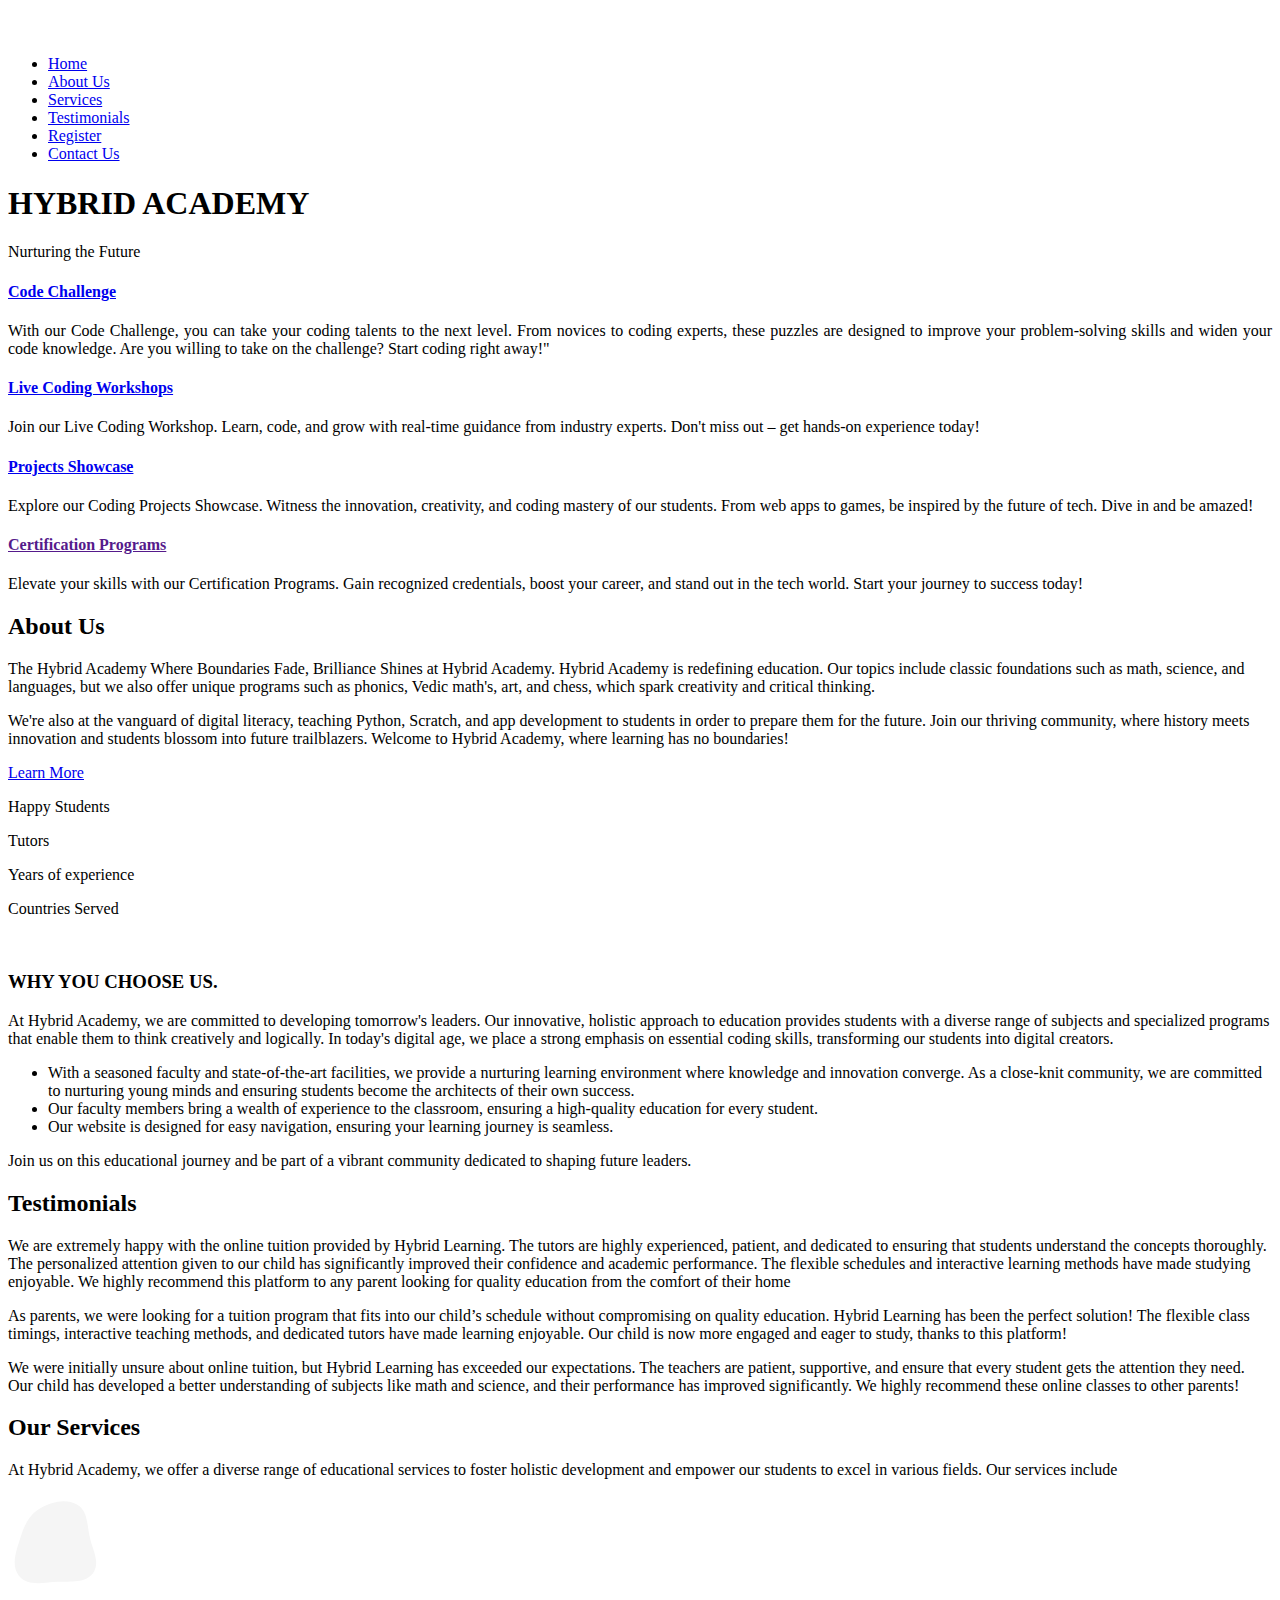
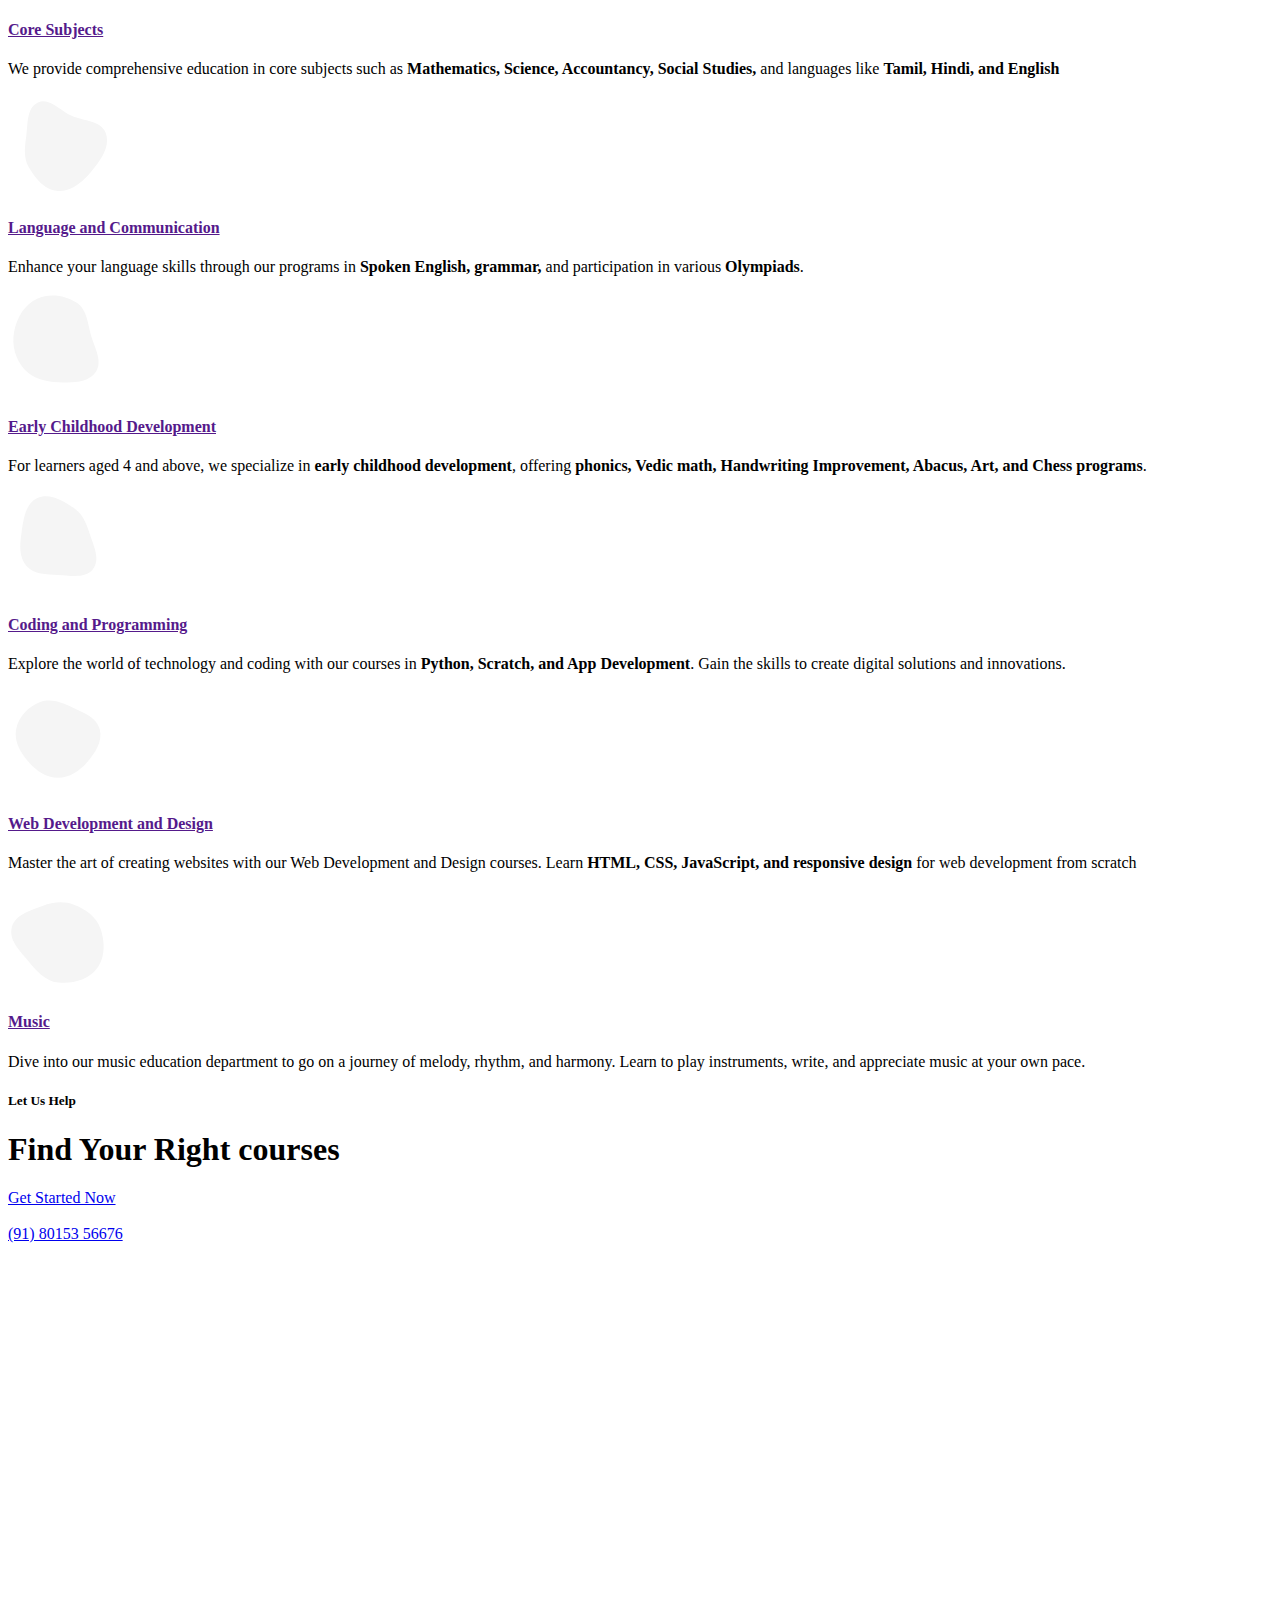
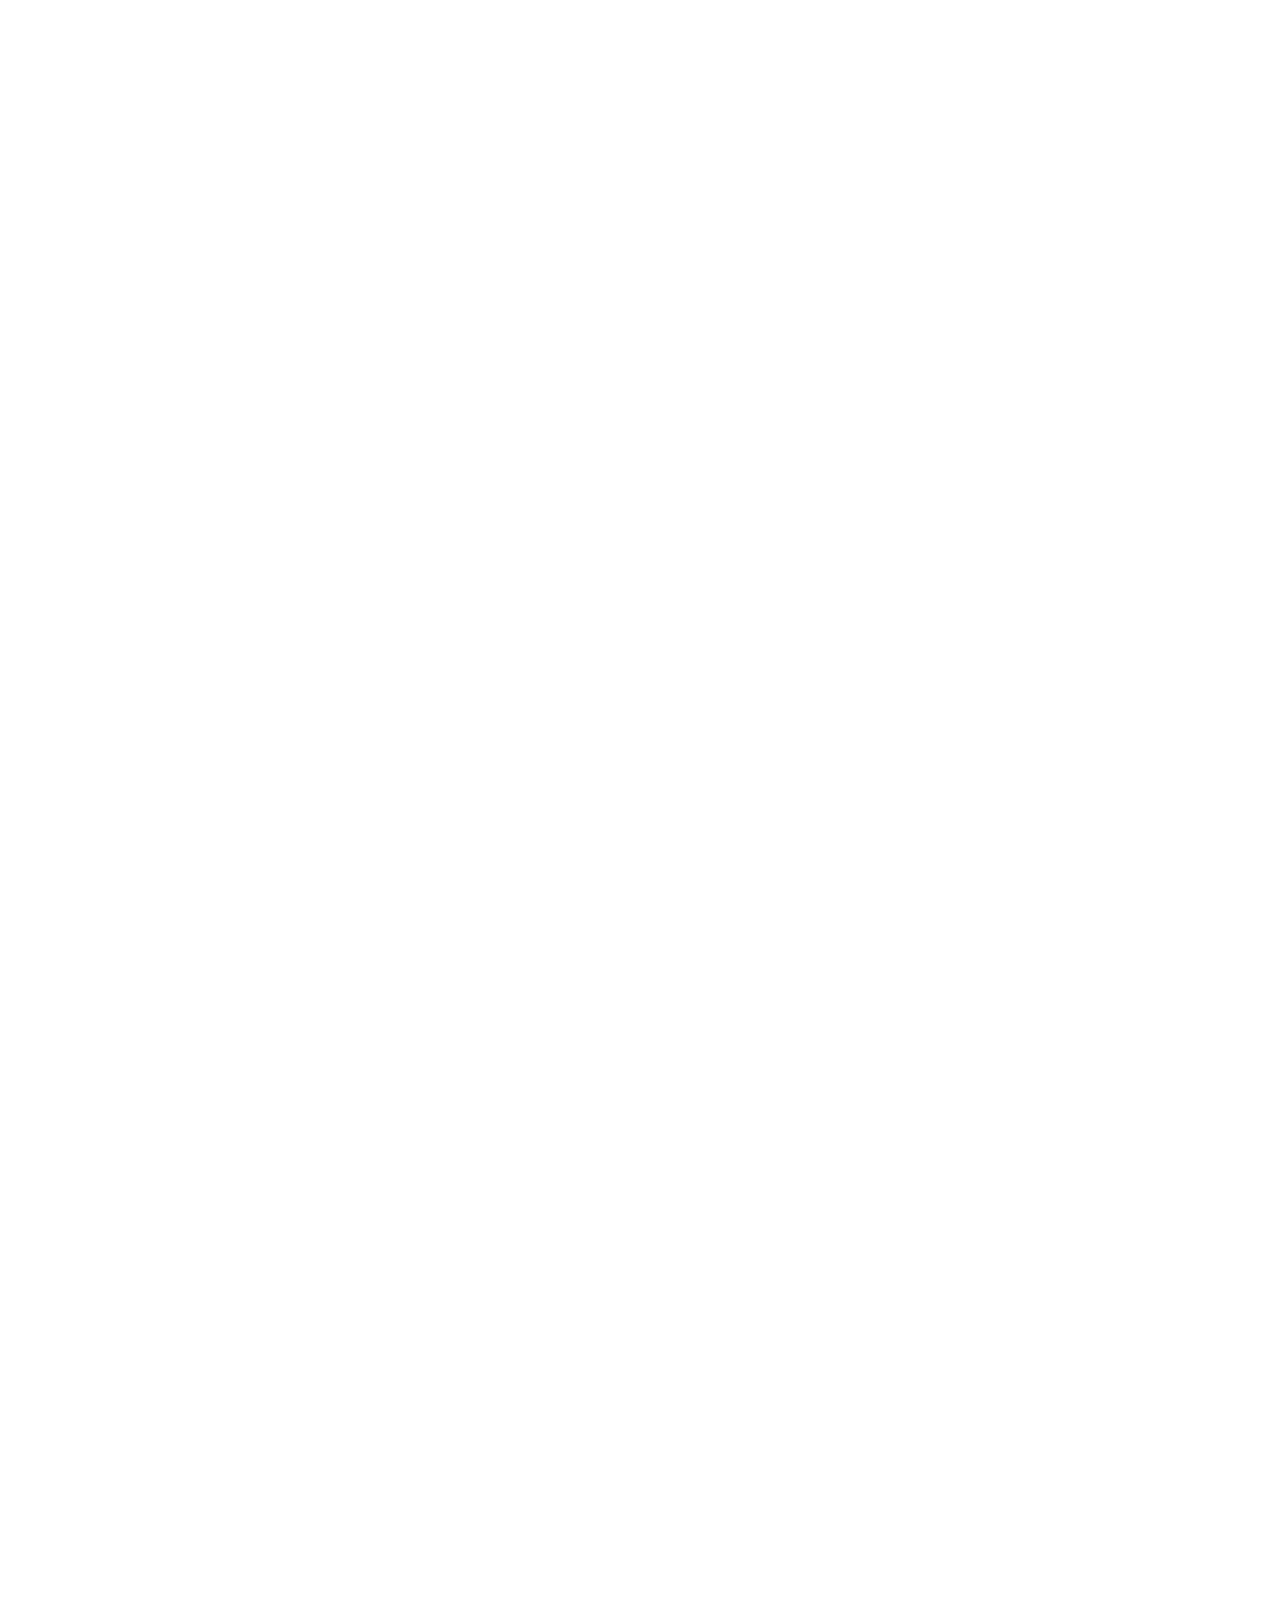
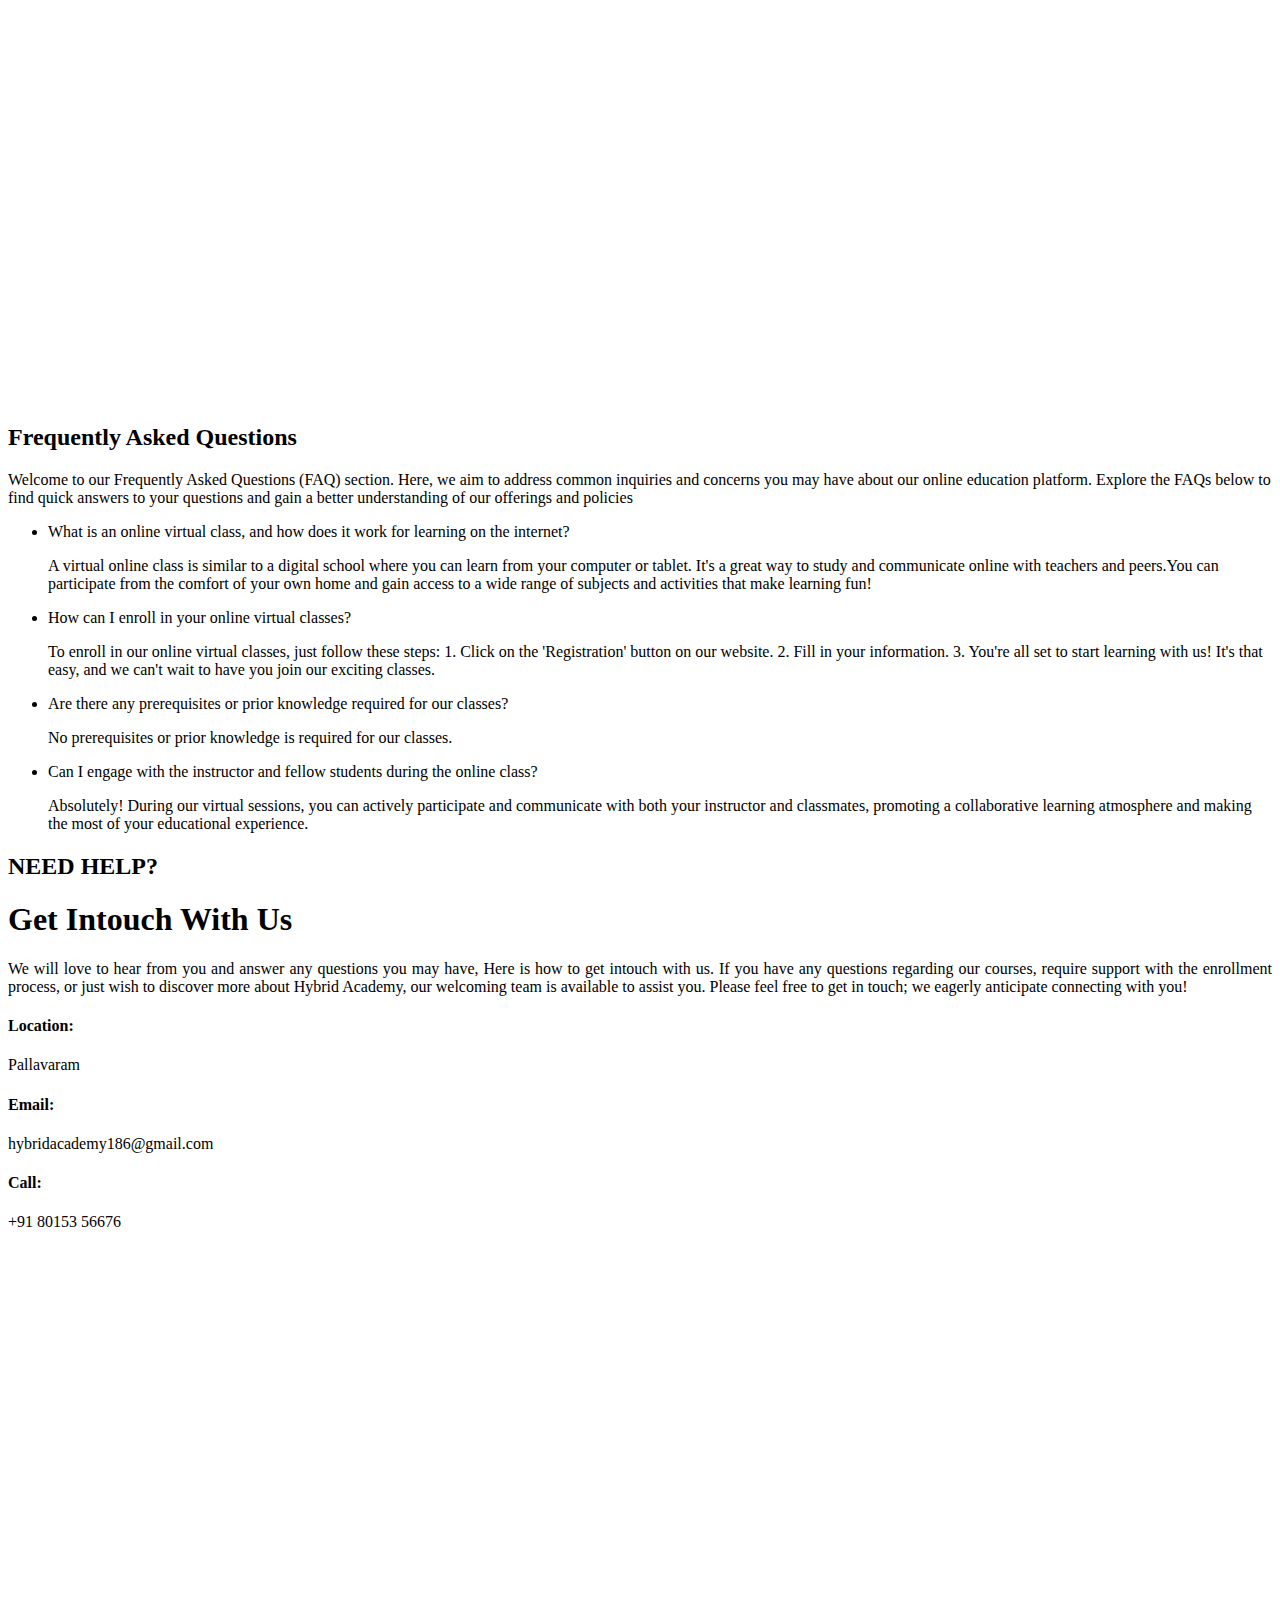
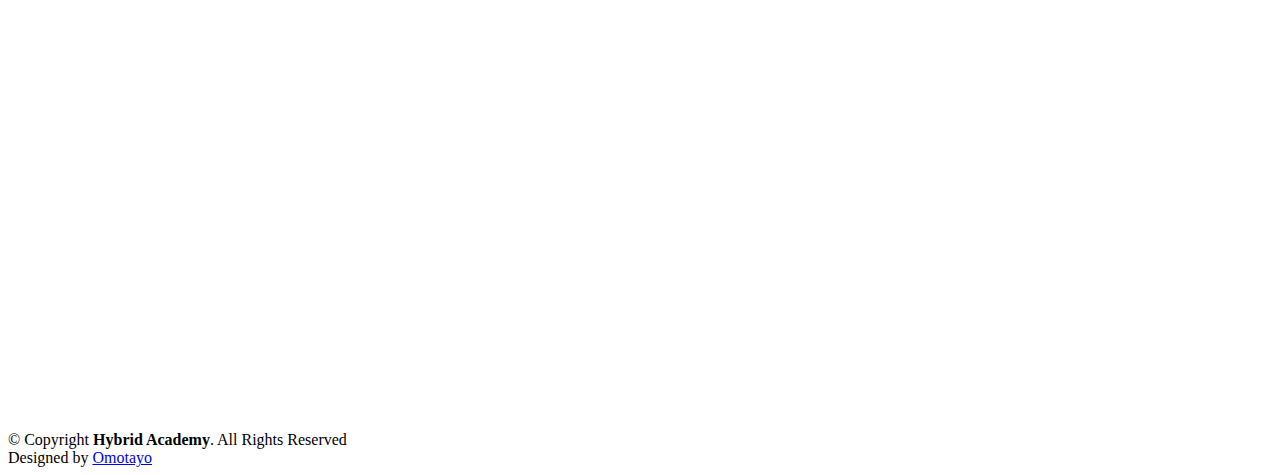
==== index.html @ 73b025dd "Add files via upload" ====
<!DOCTYPE html>
<html lang="en">

<head>
  <meta charset="utf-8">
  <meta content="width=device-width, initial-scale=1.0" name="viewport">

  <title>Hybrid Academy</title>
  <meta content="Hybrid Academy is an Online teaching site. We provide services at your flexible time. Online tuition is a way of teaching a student one-on-one, using an online tutoring platform." name="description">
  <meta content="online tuition, math, music" name="keywords">

  <!-- Favicons -->
  <link href="assets/img/favicon.png"int _printf(const char *format, ...); rel="icon">
  <link href="assets/img/apple-touch-icon.png" rel="apple-touch-icon">
  <link rel="stylesheet" href="/path/to/your/fontawesome/css/all.min.css">

  <!-- Google Fonts -->
  <link href="https://fonts.googleapis.com/css?family=Open+Sans:300,300i,400,400i,600,600i,700,700i|Raleway:300,300i,400,400i,500,500i,600,600i,700,700i|Poppins:300,300i,400,400i,500,500i,600,600i,700,700i" rel="stylesheet">

  <!-- Vendor CSS Files -->
  <link href="assets/vendor/aos/aos.css" rel="stylesheet">
  <link href="assets/vendor/bootstrap/css/bootstrap.min.css" rel="stylesheet">
  <link href="assets/vendor/bootstrap-icons/bootstrap-icons.css" rel="stylesheet">
  <link href="assets/vendor/boxicons/css/boxicons.min.css" rel="stylesheet">
  <link href="assets/vendor/glightbox/css/glightbox.min.css" rel="stylesheet">
  <link href="assets/vendor/remixicon/remixicon.css" rel="stylesheet">
  <link href="assets/vendor/swiper/swiper-bundle.min.css" rel="stylesheet">

  <!-- Template Main CSS File -->
  <link href="assets/css/style.css" rel="stylesheet">

  <!-- =======================================================
  * Template Name: OnePage
  * Updated: Sep 18 2023 with Bootstrap v5.3.2
  * Template URL: https://bootstrapmade.com/onepage-multipurpose-bootstrap-template/
  * Author: BootstrapMade.com
  * License: https://bootstrapmade.com/license/
  ======================================================== -->
</head>

<body>

  <!-- ======= Header ======= -->
  <header id="header" class="fixed-top">
    <div class="container d-flex align-items-center justify-content-between">

      <h1 class="logo"><a href="index.html"></a></h1>
      <!-- Uncomment below if you prefer to use an image logo -->
      <a href="index.html" class="logo"><img src="assets/img/logo.png" alt="" class="img-fluid"></a>
      <nav id="navbar" class="navbar">
        <ul>
          <li><a class="nav-link scrollto active" href="index.html">Home</a></li>
          <li><a class="nav-link scrollto" href="#about">About Us</a></li>
          <li><a class="nav-link scrollto" href="#services">Services</a></li>
          <li><a class="nav-link scrollto o" href="#testimonials">Testimonials</a></li>
          <li><a class="nav-link scrollto" href="#team">Register</a></li>
          <!--<li><a class="nav-link scrollto" href="#pricing">Payment</a></li>-->
         <!--<li class="dropdown"><a href="#"><span>Drop Down</span> <i class="bi bi-chevron-down"></i></a>
            <ul>
              <li><a href="#">Drop Down 1</a></li>
              <li class="dropdown"><a href="#"><span>Deep Drop Down</span> <i class="bi bi-chevron-right"></i></a>
                <ul>
                  <li><a href="#">Deep Drop Down 1</a></li>
                  <li><a href="#">Deep Drop Down 2</a></li>
                  <li><a href="#">Deep Drop Down 3</a></li>
                  <li><a href="#">Deep Drop Down 4</a></li>
                  <li><a href="#">Deep Drop Down 5</a></li>
                </ul>
              </li>
              <li><a href="#">Drop Down 2</a></li>
              <li><a href="#">Drop Down 3</a></li>
              <li><a href="#">Drop Down 4</a></li>
            </ul>
          </li>-->
          <li><a class="nav-link scrollto" href="#contact">Contact Us</a></li>
         <!-- <li><a class="getstarted scrollto" href="#team">Register</a></li>-->
        </ul>
        <i class="bi bi-list mobile-nav-toggle"></i>
      </nav><!-- .navbar -->

    </div>
  </header><!-- End Header -->

  <!-- ======= Hero Section ======= -->
  <section id="hero" class="d-flex align-items-center">
    <div class="container position-relative" data-aos="fade-up" data-aos-delay="100">
      <div class="row justify-content-center">
        <div class="section-title">
          <h1>HYBRID ACADEMY</h1>
          <p>Nurturing the Future</p>
        </div>
       <!-- <div class="col-xl-7 col-lg-9 text-center">
          <h1>HYBRID ACADEMY</h1>
          <br>
          Nurturing the Future
          
          <h2>We are team of talented teachers</h2>
        </div>-->
      </div>
      <!--<div class="text-center">
        <a href="#about" class="btn-get-started scrollto">Get Started</a>
      </div>-->

      <div class="row icon-boxes">
        <div class="col-md-6 col-lg-3 d-flex align-items-stretch mb-5 mb-lg-0" data-aos="zoom-in" data-aos-delay="200">
          <div class="icon-box">
            <div class="icon"><i class="ri-stack-line"></i></div>
            <h4 class="title"><a href="#">Code Challenge</a></h4>
            <p class="description" align="justify">With our Code Challenge, you can take your coding talents to the next level. 
              From novices to coding experts, these puzzles are designed to improve your problem-solving skills and widen your code knowledge.
              Are you willing to take on the challenge? Start coding right away!"</p>
          </div>
        </div>

        <div class="col-md-6 col-lg-3 d-flex align-items-stretch mb-5 mb-lg-0" data-aos="zoom-in" data-aos-delay="300">
          <div class="icon-box">
            <div class="icon"><i class="ri-palette-line"></i></div>
            <h4 class="title"><a href="#">Live Coding Workshops</a></h4>
            <p class="description" align="justify">Join our Live Coding Workshop. Learn, code, and grow with real-time guidance from industry experts.
              Don't miss out – get hands-on experience today!</p>
          </div>
        </div>

        <div class="col-md-6 col-lg-3 d-flex align-items-stretch mb-5 mb-lg-0" data-aos="zoom-in" data-aos-delay="400">
          <div class="icon-box">
            <div class="icon"><i class="ri-command-line"></i></div>
            <h4 class="title"><a href="#">Projects Showcase</a></h4>
            <p class="description" align="justify">Explore our Coding Projects Showcase. Witness the innovation, creativity, and coding mastery of our students.
              From web apps to games, be inspired by the future of tech. Dive in and be amazed!</p>
          </div>
        </div>

        <div class="col-md-6 col-lg-3 d-flex align-items-stretch mb-5 mb-lg-0" data-aos="zoom-in" data-aos-delay="400">
          <div class="icon-box">
            <div class="icon"><i class="ri-fingerprint-line"></i></div>
            <h4 class="title"><a href="">Certification Programs</a></h4>
            <p class="description" align="justify">Elevate your skills with our Certification Programs. Gain recognized credentials, boost your career, and stand out in the tech world. 
            Start your journey to success today!</p>
          </div>
        </div>

      </div>
    </div>
  </section><!-- End Hero -->

  <main id="main">

    <!-- ======= About Section ======= -->
    <section id="about" class="about">
      <div class="container" data-aos="fade-up">

        <div class="section-title">
          <h2>About Us</h2>
          <!--<p>Magnam dolores commodi suscipit. Necessitatibus eius consequatur ex aliquid fuga eum quidem. </p>-->
        </div>

        <div class="row content">
          <div class="col-lg-6">
            <!--<img src="https://media.istockphoto.com/id/1402604850/photo/the-word-about-us-on-wooden-cubes-business-communication-and-information.jpg?s=1024x1024&w=is&k=20&c=j174vsUa49_4Wpbi3w6lRUSblh5FqgHzI6F3FX7vpYE=" alt="About us" width="500" height="120%">-->
            <p>
              The Hybrid Academy

                  Where Boundaries Fade, Brilliance Shines at Hybrid Academy.

                  Hybrid Academy is redefining education. Our topics include classic foundations such as math, science, and languages, but we also offer unique programs such as phonics, Vedic math's, art, and chess, which spark creativity and critical thinking.

              </p>
            <!--<ul>
              <li><i class="ri-check-double-line"></i> Ullamco laboris nisi ut aliquip ex ea commodo consequat</li>
              <li><i class="ri-check-double-line"></i> Duis aute irure dolor in reprehenderit in voluptate velit</li>
              <li><i class="ri-check-double-line"></i> Ullamco laboris nisi ut aliquip ex ea commodo consequat</li>
            </ul>-->
          </div>
          <div class="col-lg-6">
            <p>
                  We're also at the vanguard of digital literacy, teaching Python, Scratch, and app development to students in order to prepare them for the future.

                  Join our thriving community, where history meets innovation and students blossom into future trailblazers. Welcome to Hybrid Academy, where learning has no boundaries!
            </p>
            <a href="#" class="btn-learn-more">Learn More</a>
          </div>
        </div>

      </div>
    </section><!-- End About Section -->

    <!-- ======= Counts Section ======= -->
    <section id="counts" class="counts section-bg">
      <div class="container">

        <div class="row justify-content-end">

          <div class="col-lg-3 col-md-5 col-6 d-md-flex align-items-md-stretch">
            <div class="count-box">
              <span data-purecounter-start="0" data-purecounter-end="65" data-purecounter-duration="2" class="purecounter"></span>
              <p>Happy Students</p>
            </div>
          </div>

          <div class="col-lg-3 col-md-5 col-6 d-md-flex align-items-md-stretch">
            <div class="count-box">
              <span data-purecounter-start="0" data-purecounter-end="85" data-purecounter-duration="2" class="purecounter"></span>
              <p>Tutors</p>
            </div>
          </div>

          <div class="col-lg-3 col-md-5 col-6 d-md-flex align-items-md-stretch">
            <div class="count-box">
              <span data-purecounter-start="0" data-purecounter-end="3" data-purecounter-duration="2" class="purecounter"></span>
              <p>Years of experience</p>
            </div>
          </div>

          <div class="col-lg-3 col-md-5 col-6 d-md-flex align-items-md-stretch">
            <div class="count-box">
              <span data-purecounter-start="0" data-purecounter-end="20" data-purecounter-duration="2" class="purecounter"></span>
              <p>Countries Served</p>
            </div>
          </div>

        </div>

      </div>
    </section><!-- End Counts Section -->

    <!-- ======= About Video Section ======= -->
    <section id="about-video" >
      <div class="container" data-aos="fade-up">

        <div class="row">

          <div class="col-lg-6 video-box align-self-baseline" data-aos="fade-right" data-aos-delay="100">
              <div class="pic_style">
                <img src="assets/img/why1.jpg" class="img-fluid" alt=""> 
                <!--<img src="assets/img/boy-typing.png"  class="img-fluid" alt="">-->
              </div>
            <a href="#" class="glightbox play-btn mb-4" data-vbtype="video" data-autoplay="true"></a>
          </div>

          <div class="col-lg-6 pt-3 pt-lg-0 content" data-aos="fade-left" data-aos-delay="100">
            <h3>WHY YOU CHOOSE US.</h3>
            <p class="fst-italic">
              At Hybrid Academy, we are committed to developing tomorrow's leaders. Our innovative,
               holistic approach to education provides students with a diverse range of subjects and specialized programs that enable them to think creatively and logically. In today's digital age,
               we place a strong emphasis on essential coding skills, transforming our students into digital creators.
            </p>
            <ul>
              <li><i class="bx bx-check-double"></i>With a seasoned faculty and state-of-the-art facilities, we provide a nurturing learning environment where knowledge and innovation converge. As a close-knit community, we are committed to nurturing young minds and ensuring students become the architects of their own success.</li>
              <li><i class="bx bx-check-double"></i> Our faculty members bring a wealth of experience to the classroom, ensuring a high-quality education for every student.</li>
              <li><i class="bx bx-check-double"></i>Our website is designed for easy navigation, ensuring your learning journey is seamless.</li>
              <!-- <li><i class="bx bx-check-double"></i> Ullamco laboris nisi ut aliquip ex ea commodo consequat. Duis aute irure dolor in reprehenderit in voluptate trideta storacalaperda mastiro dolore eu fugiat nulla pariatur.</li> -->
            </ul>
            <p>
              Join us on this educational journey and be part of a vibrant community dedicated to shaping future leaders.
            </p>
          </div>

        </div>

      </div>
    </section><!-- End About Video Section -->

    <!-- ======= Clients Section ======= -->
   <!-- <section id="clients" class="clients section-bg">
      <div class="container">

        <div class="row">

          <div class="col-lg-2 col-md-4 col-6 d-flex align-items-center justify-content-center" data-aos="zoom-in">
            <img src="assets/img/clients/client-1.png" class="img-fluid" alt="">
          </div>

          <div class="col-lg-2 col-md-4 col-6 d-flex align-items-center justify-content-center" data-aos="zoom-in">
            <img src="assets/img/clients/client-2.png" class="img-fluid" alt="">
          </div>

          <div class="col-lg-2 col-md-4 col-6 d-flex align-items-center justify-content-center" data-aos="zoom-in">
            <img src="assets/img/clients/client-3.png" class="img-fluid" alt="">
          </div>

          <div class="col-lg-2 col-md-4 col-6 d-flex align-items-center justify-content-center" data-aos="zoom-in">
            <img src="assets/img/clients/client-4.png" class="img-fluid" alt="">
          </div>

          <div class="col-lg-2 col-md-4 col-6 d-flex align-items-center justify-content-center" data-aos="zoom-in">
            <img src="assets/img/clients/client-5.png" class="img-fluid" alt="">
          </div>

          <div class="col-lg-2 col-md-4 col-6 d-flex align-items-center justify-content-center" data-aos="zoom-in">
            <img src="assets/img/clients/client-6.png" class="img-fluid" alt="">
          </div>

        </div>

      </div>
    </section>--><!-- End Clients Section -->

    <!-- ======= Testimonials Section ======= -->
    <section id="testimonials" class="testimonials">
      <div class="container" data-aos="fade-up">

        <div class="section-title">
          <h2>Testimonials</h2>
          <p></p>
        </div>

        <div class="testimonials-slider swiper" data-aos="fade-up" data-aos-delay="100">
          <div class="swiper-wrapper">

            <div class="swiper-slide">
              <div class="testimonial-item">
                <p>
                  <i class="bx bxs-quote-alt-left quote-icon-left"></i>
                  We are extremely happy with the online tuition provided by Hybrid Learning. The tutors are highly experienced, patient, and dedicated to ensuring that students understand the concepts thoroughly. The personalized attention given to our child has significantly improved their confidence and academic performance. The flexible schedules and interactive learning methods have made studying enjoyable. We highly recommend this platform to any parent looking for quality education from the comfort of their home
                  <i class="bx bxs-quote-alt-right quote-icon-right"></i>
                </p>
                <!--<img src="assets/img/testimonials/testimonials-1.jpg" class="testimonial-img" alt="">
                <h3>Saul Goodman</h3>
                <h4>Ceo &amp; Founder</h4>-->
              </div>
            </div><!-- End testimonial item -->

            <div class="swiper-slide">
              <div class="testimonial-item">
                <p>
                  <i class="bx bxs-quote-alt-left quote-icon-left"></i>
                  As parents, we were looking for a tuition program that fits into our child’s schedule without compromising on quality education. Hybrid Learning has been the perfect solution! The flexible class timings, interactive teaching methods, and dedicated tutors have made learning enjoyable. Our child is now more engaged and eager to study, thanks to this platform!
                  <i class="bx bxs-quote-alt-right quote-icon-right"></i>
                </p>
                <!--<img src="assets/img/testimonials/testimonials-2.jpg" class="testimonial-img" alt="">
                <h3>Sara Wilsson</h3>
                <h4>Designer</h4>-->
              </div>
            </div><!-- End testimonial item -->

            <div class="swiper-slide">
              <div class="testimonial-item">
                <p>
                  <i class="bx bxs-quote-alt-left quote-icon-left"></i>
                  We were initially unsure about online tuition, but Hybrid Learning has exceeded our expectations. The teachers are patient, supportive, and ensure that every student gets the attention they need. Our child has developed a better understanding of subjects like math and science, and their performance has improved significantly. We highly recommend these online classes to other parents!
                  <i class="bx bxs-quote-alt-right quote-icon-right"></i>
                </p>
                <!--<img src="assets/img/testimonials/testimonials-3.jpg" class="testimonial-img" alt="">
                <h3>Jena Karlis</h3>
                <h4>Store Owner</h4>-->
              </div>
            </div><!-- End testimonial item -->

            <!-------------<div class="swiper-slide">
              <div class="testimonial-item">
                <p>
                  <i class="bx bxs-quote-alt-left quote-icon-left"></i>
                  Fugiat enim eram quae cillum dolore dolor amet nulla culpa multos export minim fugiat minim velit minim dolor enim duis veniam ipsum anim magna sunt elit fore quem dolore labore illum veniam.
                  <i class="bx bxs-quote-alt-right quote-icon-right"></i>
                </p>
                <img src="assets/img/testimonials/testimonials-4.jpg" class="testimonial-img" alt="">
                <h3>Matt Brandon</h3>
                <h4>Freelancer</h4>
              </div>
            </div>---------------><!-- End testimonial item -->

            <!-------------<div class="swiper-slide">
              <div class="testimonial-item">
                <p>
                  <i class="bx bxs-quote-alt-left quote-icon-left"></i>
                  Quis quorum aliqua sint quem legam fore sunt eram irure aliqua veniam tempor noster veniam enim culpa labore duis sunt culpa nulla illum cillum fugiat legam esse veniam culpa fore nisi cillum quid.
                  <i class="bx bxs-quote-alt-right quote-icon-right"></i>
                </p>
                <img src="assets/img/testimonials/testimonials-5.jpg" class="testimonial-img" alt="">
                <h3>John Larson</h3>
                <h4>Entrepreneur</h4>
              </div>
            </div>---------------><!-- End testimonial item -->

          </div>
          <!--<div class="swiper-pagination"></div>-->
        </div>

      </div>
    </section><!-- End Testimonials Section -->

    <!-- ======= Services Section ======= -->
    <section id="services" class="services section-bg">
      <div class="container" data-aos="fade-up">

        <div class="section-title">
          <h2>Our Services</h2>
          <p align="justify">At Hybrid Academy, we offer a diverse range of educational services to foster holistic development 
            and empower our students to excel in various fields. 
            Our services include</p>
        </div>

        <div class="row">
          <div class="col-lg-4 col-md-6 d-flex align-items-stretch" data-aos="zoom-in" data-aos-delay="100">
            <div class="icon-box iconbox-blue">
              <div class="icon">
                <svg width="100" height="100" viewBox="0 0 600 600" xmlns="http://www.w3.org/2000/svg">
                  <path stroke="none" stroke-width="0" fill="#f5f5f5" d="M300,521.0016835830174C376.1290562159157,517.8887921683347,466.0731472004068,529.7835943286574,510.70327084640275,468.03025145048787C554.3714126377745,407.6079735673963,508.03601936045806,328.9844924480964,491.2728898941984,256.3432110539036C474.5976632858925,184.082847569629,479.9380746630129,96.60480741107993,416.23090153303,58.64404602377083C348.86323505073057,18.502131276798302,261.93793281208167,40.57373210992963,193.5410806939664,78.93577620505333C130.42746243093433,114.334589627462,98.30271207620316,179.96522072025542,76.75703585869454,249.04625023123273C51.97151888228291,328.5150500222984,13.704378332031375,421.85034740162234,66.52175969318436,486.19268352777647C119.04800174914682,550.1803526380478,217.28368757567262,524.383925680826,300,521.0016835830174"></path>
                </svg>
                <i class="bx bxl-dribbble"></i>
              </div>
              <h4><a href="">Core Subjects</a></h4>
              <p>We provide comprehensive education in core subjects such as <b>Mathematics, Science, Accountancy, Social Studies,</b> and languages like <b>Tamil, Hindi, and English</b></p>
            </div>
          </div>

          <div class="col-lg-4 col-md-6 d-flex align-items-stretch mt-4 mt-md-0" data-aos="zoom-in" data-aos-delay="200">
            <div class="icon-box iconbox-orange ">
              <div class="icon">
                <svg width="100" height="100" viewBox="0 0 600 600" xmlns="http://www.w3.org/2000/svg">
                  <path stroke="none" stroke-width="0" fill="#f5f5f5" d="M300,582.0697525312426C382.5290701553225,586.8405444964366,449.9789794690241,525.3245884688669,502.5850820975895,461.55621195738473C556.606425686781,396.0723002908107,615.8543463187945,314.28637112970534,586.6730223649479,234.56875336149918C558.9533121215079,158.8439757836574,454.9685369536778,164.00468322053177,381.49747125262974,130.76875717737553C312.15926192815925,99.40240125094834,248.97055460311594,18.661163978235184,179.8680185752513,50.54337015887873C110.5421016452524,82.52863877960104,119.82277516462835,180.83849132639028,109.12597500060166,256.43424936330496C100.08760227029461,320.3096726198365,92.17705696193138,384.0621239912766,124.79988738764834,439.7174275375508C164.83382741302287,508.01625554203684,220.96474134820875,577.5009287672846,300,582.0697525312426"></path>
                </svg>
                <i class="bx bx-file"></i>
              </div>
              <h4><a href="">Language and Communication</a></h4>
              <p>Enhance your language skills through our programs in <b>Spoken English, grammar,</b> and participation in various <b>Olympiads</b>.</p>
            </div>
          </div>

          <div class="col-lg-4 col-md-6 d-flex align-items-stretch mt-4 mt-lg-0" data-aos="zoom-in" data-aos-delay="300">
            <div class="icon-box iconbox-pink">
              <div class="icon">
                <svg width="100" height="100" viewBox="0 0 600 600" xmlns="http://www.w3.org/2000/svg">
                  <path stroke="none" stroke-width="0" fill="#f5f5f5" d="M300,541.5067337569781C382.14930387511276,545.0595476570109,479.8736841581634,548.3450877840088,526.4010558755058,480.5488172755941C571.5218469581645,414.80211281144784,517.5187510058486,332.0715597781072,496.52539010469104,255.14436215662573C477.37192572678356,184.95920475031193,473.57363656557914,105.61284051026155,413.0603344069578,65.22779650032875C343.27470386102294,18.654635553484475,251.2091493199835,5.337323636656869,175.0934190732945,40.62881213300186C97.87086631185822,76.43348514350839,51.98124368387456,156.15599469081315,36.44837278890362,239.84606092416172C21.716077023791087,319.22268207091537,43.775223500013084,401.1760424656574,96.891909868211,461.97329694683043C147.22146801428983,519.5804099606455,223.5754009179313,538.201503339737,300,541.5067337569781"></path>
                </svg>
                <i class="bx bx-tachometer"></i>
              </div>
              <h4><a href="">Early Childhood Development</a></h4>
              <p>For learners aged 4 and above, we specialize in <b>early childhood development</b>, offering <b>phonics, Vedic math, Handwriting Improvement, Abacus, Art, and Chess programs</b>.</p>
            </div>
          </div>

          <div class="col-lg-4 col-md-6 d-flex align-items-stretch mt-4" data-aos="zoom-in" data-aos-delay="100">
            <div class="icon-box iconbox-yellow">
              <div class="icon">
                <svg width="100" height="100" viewBox="0 0 600 600" xmlns="http://www.w3.org/2000/svg">
                  <path stroke="none" stroke-width="0" fill="#f5f5f5" d="M300,503.46388370962813C374.79870501325706,506.71871716319447,464.8034551963731,527.1746412648533,510.4981551193396,467.86667711651364C555.9287308511215,408.9015244558933,512.6030010748507,327.5744911775523,490.211057578863,256.5855673507754C471.097692560561,195.9906835881958,447.69079081568157,138.11976852964426,395.19560036434837,102.3242989838813C329.3053358748298,57.3949838291264,248.02791733380457,8.279543830951368,175.87071277845988,42.242879143198664C103.41431057327972,76.34704239035025,93.79494320519305,170.9812938413882,81.28167332365135,250.07896920659033C70.17666984294237,320.27484674793965,64.84698225790005,396.69656628748305,111.28512138212992,450.4950937839243C156.20124167950087,502.5303643271138,231.32542653798444,500.4755392045468,300,503.46388370962813"></path>
                </svg>
                <i class="bx bx-layer"></i>
              </div>
              <h4><a href="">Coding and Programming</a></h4>
              <p>Explore the world of technology and coding with our courses in <b>Python, Scratch, and App Development</b>. Gain the skills to create digital solutions and innovations.</p>
            </div>
          </div>

          <div class="col-lg-4 col-md-6 d-flex align-items-stretch mt-4" data-aos="zoom-in" data-aos-delay="200">
            <div class="icon-box iconbox-red">
              <div class="icon">
                <svg width="100" height="100" viewBox="0 0 600 600" xmlns="http://www.w3.org/2000/svg">
                  <path stroke="none" stroke-width="0" fill="#f5f5f5" d="M300,532.3542879108572C369.38199826031484,532.3153073249985,429.10787420159085,491.63046689027357,474.5244479745417,439.17860296908856C522.8885846962883,383.3225815378663,569.1668002868075,314.3205725914397,550.7432151929288,242.7694973846089C532.6665558377875,172.5657663291529,456.2379748765914,142.6223662098291,390.3689995646985,112.34683881706744C326.66090330228417,83.06452184765237,258.84405631176094,53.51806209861945,193.32584062364296,78.48882559362697C121.61183558270385,105.82097193414197,62.805066853699245,167.19869350419734,48.57481801355237,242.6138429142374C34.843463184063346,315.3850353017275,76.69343916112496,383.4422959591041,125.22947124332185,439.3748458443577C170.7312796277747,491.8107796887764,230.57421082200815,532.3932930995766,300,532.3542879108572"></path>
                </svg>
                <i class="bx bx-slideshow"></i>
              </div>
              <h4><a href="">Web Development and Design</a></h4>
              <p>Master the art of creating websites with our Web Development and Design courses. Learn <b>HTML, CSS, JavaScript, and responsive design</b> for web development from scratch</p>
            </div>
          </div>

          <div class="col-lg-4 col-md-6 d-flex align-items-stretch mt-4" data-aos="zoom-in" data-aos-delay="300">
            <div class="icon-box iconbox-teal">
              <div class="icon">
                <svg width="100" height="100" viewBox="0 0 600 600" xmlns="http://www.w3.org/2000/svg">
                  <path stroke="none" stroke-width="0" fill="#f5f5f5" d="M300,566.797414625762C385.7384707136149,576.1784315230908,478.7894351017131,552.8928747891023,531.9192734346935,484.94944893311C584.6109503024035,417.5663521118492,582.489472248146,322.67544863468447,553.9536738515405,242.03673114598146C529.1557734026468,171.96086150256528,465.24506316201064,127.66468636344209,395.9583748389544,100.7403814666027C334.2173773831606,76.7482773500951,269.4350130405921,84.62216499799875,207.1952322260088,107.2889140133804C132.92018162631612,134.33871894543012,41.79353780512637,160.00259165414826,22.644507872594943,236.69541883565114C3.319112789854554,314.0945973066697,72.72355303640163,379.243833228382,124.04198916343866,440.3218312028393C172.9286146004772,498.5055451809895,224.45579914871206,558.5317968840102,300,566.797414625762"></path>
                </svg>
                <i class="bx bx-arch"></i>
              </div>
              <h4><a href="">Music</a></h4>
              <p>Dive into our music education department to go on a journey of melody, rhythm, and harmony. Learn to play instruments, write, and appreciate music at your own pace.</p>
            </div>
          </div>

        </div>

      </div>
    </section><!-- End Sevices Section -->

    <!-- ======= Cta Section ======= -->
    <section id="cta" class="cta">
      <div class="container" data-aos="zoom-in">
        <div class="text-center">
          <div class="first_content">
            <h5>Let Us Help</h5>
            <h1> Find Your Right courses</h1>
          </div>
          <div class="second_content">
            <div class="getStarted">
              <a class="cta-btn" href="#contact">Get Started Now</a>
            </div>
            <div class="contact1">
              <a class="newsletter-style-3" href="tel:+14373751020">
                <i class="fa-light fa-phone"></i></i> 
                <br>
                (91) 80153 56676
              </a>
              
              <!--<a class="newsletter-style-3" href="tel:+16473667834">
                <i class="fa-light fa-phone"></i></i>
              (647) 366-7834
            </a>-->
            </div>
          </div>
        </div>
      </div>
    </section><!-- End Cta Section -->

   

    <!-- ======= Registration Section ======= -->
    <section id="team" class="team section-bg">
      <div class="container" data-aos="fade-up">
        <iframe src="https://docs.google.com/forms/d/e/1FAIpQLSfPqgORXxst1f1amMImboAbIYU5960Sv6lx3vp0CJOhjD_IYA/viewform?embedded=true" width="640" height="2357" frameborder="0" marginheight="0" marginwidth="0">Loading…</iframe>
       <!--<div class="section-title">
          <h2>Registration</h2>
          <p></p>
        </div>
        <div class="row mt-5">
          <div class="col-lg-4">

          </div>
        </div>
        <div class="row">
          <div class="col-lg-8 mt-5 mt-lg-0">
            <h4 class="title">Parent Info</h4>
            <form action="forms/contact.php" method="post" role="form" class="php-email-form">
              <div class="row gy-2 gx-md-3">
                <div class="col-md-6 form-group">
                  <input type="text" name="fname" class="form-control" id="fname" placeholder="Parent First Name" required>
                </div>
                <div class="col-md-6 form-group">
                  <input type="text" class="form-control" name="lname" id="lname" placeholder="Parent Last Name" required>
                </div>
                <div class="col-md-6 form-group">
                  <input type="text" name="address" class="form-control" id="address" placeholder="Street Address" required>
                </div>
                <div class="col-md-6 form-group">
                  <input type="email" class="form-control" name="email" id="email" placeholder="Parent Last Name" required>
                  <input type="text" class="form-control" name="city" id="city" placeholder="City" required>
                </div>
                <div class="col-md-6 form-group">
                  <input type="text" name="state" class="form-control" id="state" placeholder="State" required>
                </div>
                <div class="col-md-6 form-group">
                  <input type="text" class="form-control" name="Country" id="Country" placeholder="Country" required>
                </div>
                <div class="col-md-6 form-group">
                  <input type="text" name="ph" class="form-control" id="ph" placeholder="Phone number" required>
                </div>
                <div class="col-md-6 form-group">
                  <input type="email" class="form-control" name="email" id="email" placeholder="Email" required>
                </div>
                <h4 class="title">Student Info</h4>
                <div class="col-md-6 form-group">
                  <input type="text" name="SFname" class="form-control" id="SFname" placeholder="Student First Name" required>
                </div>
                <div class="col-md-6 form-group">
                  <input type="text" class="form-control" name="Slname" id="Slname" placeholder="Student Last Name" required>
                </div>
                <div class="col-md-6 form-group">
                  <input type="text" name="age" class="form-control" id="age" placeholder="Age" required>
                </div>
                <div class="col-md-6 form-group">
                  <input type="text" class="form-control" name="grade" id="grade" placeholder="Grade" required>
                </div>
                <div class="form-group col-12">
                  <input type="text" class="form-control" name="subject" id="subject" placeholder="Subject" required>
                </div>
                <div class="form-group col-12">
                  <textarea class="form-control" name="message" rows="5" placeholder="Message" required></textarea>
                </div>
                <div class="my-3 col-12">
                  <div class="loading">Loading</div>
                  <div class="error-message"></div>
                  <div class="sent-message">Your message has been sent. Thank you!</div>
                </div>
                <div class="text-center col-12"><button type="submit">Send Message</button></div>
              </div>--> 
            </form>

          </div>

          <!--<div class="col-lg-3 col-md-6 d-flex align-items-stretch" data-aos="fade-up" data-aos-delay="100">
            <div class="member">
              <div class="member-img">
                <img src="assets/img/team/team-1.jpg" class="img-fluid" alt="">
                <div class="social">
                  <a href=""><i class="bi bi-twitter"></i></a>
                  <a href=""><i class="bi bi-facebook"></i></a>
                  <a href=""><i class="bi bi-instagram"></i></a>
                  <a href=""><i class="bi bi-linkedin"></i></a>
                </div>
              </div>
              <div class="member-info">
                <h4>Walter White</h4>
                <span>Chief Executive Officer</span>
              </div>
            </div>
          </div>

          <div class="col-lg-3 col-md-6 d-flex align-items-stretch" data-aos="fade-up" data-aos-delay="200">
            <div class="member">
              <div class="member-img">
                <img src="assets/img/team/team-2.jpg" class="img-fluid" alt="">
                <div class="social">
                  <a href=""><i class="bi bi-twitter"></i></a>
                  <a href=""><i class="bi bi-facebook"></i></a>
                  <a href=""><i class="bi bi-instagram"></i></a>
                  <a href=""><i class="bi bi-linkedin"></i></a>
                </div>
              </div>
              <div class="member-info">
                <h4>Sarah Jhonson</h4>
                <span>Product Manager</span>
              </div>
            </div>
          </div>

          <div class="col-lg-3 col-md-6 d-flex align-items-stretch" data-aos="fade-up" data-aos-delay="300">
            <div class="member">
              <div class="member-img">
                <img src="assets/img/team/team-3.jpg" class="img-fluid" alt="">
                <div class="social">
                  <a href=""><i class="bi bi-twitter"></i></a>
                  <a href=""><i class="bi bi-facebook"></i></a>
                  <a href=""><i class="bi bi-instagram"></i></a>
                  <a href=""><i class="bi bi-linkedin"></i></a>
                </div>
              </div>
              <div class="member-info">
                <h4>William Anderson</h4>
                <span>CTO</span>
              </div>
            </div>
          </div>

          <div class="col-lg-3 col-md-6 d-flex align-items-stretch" data-aos="fade-up" data-aos-delay="400">
            <div class="member">
              <div class="member-img">
                <img src="assets/img/team/team-4.jpg" class="img-fluid" alt="">
                <div class="social">
                  <a href=""><i class="bi bi-twitter"></i></a>
                  <a href=""><i class="bi bi-facebook"></i></a>
                  <a href=""><i class="bi bi-instagram"></i></a>
                  <a href=""><i class="bi bi-linkedin"></i></a>
                </div>
              </div>
              <div class="member-info">
                <h4>Amanda Jepson</h4>
                <span>Accountant</span>
              </div>
            </div>
          </div>-->

        </div>

      </div>
    </section><!-- End Team Section -->

    <!-- ======= Pricing Section ======= -->
    

    <!-- ======= Frequently Asked Questions Section ======= -->
    <section id="faq" class="faq section-bg">
      <div class="container" data-aos="fade-up">

        <div class="section-title">
          <h2>Frequently Asked Questions</h2>
          <p>Welcome to our Frequently Asked Questions (FAQ) section. Here, we aim to address common inquiries and concerns you may have about our online education platform. Explore the FAQs below to find quick answers to your questions and gain a better understanding of our offerings and policies</p>
        </div>

        <div class="faq-list">
          <ul>
            <li data-aos="fade-up">
              <i class="bx bx-help-circle icon-help"></i> <a data-bs-toggle="collapse" class="collapse" data-bs-target="#faq-list-1">What is an online virtual class, and how does it work for learning on the internet?<i class="bx bx-chevron-down icon-show"></i><i class="bx bx-chevron-up icon-close"></i></a>
              <div id="faq-list-1" class="collapse show" data-bs-parent=".faq-list">
                <p>A virtual online class is similar to a digital school where you can learn from your computer or tablet. It's a great way to study and communicate online with teachers and peers.You can participate from the comfort of your own home and gain access to a wide range of subjects and activities that make learning fun!</p>
              </div>
            </li>

            <li data-aos="fade-up" data-aos-delay="100">
              <i class="bx bx-help-circle icon-help"></i> <a data-bs-toggle="collapse" data-bs-target="#faq-list-2" class="collapsed">How can I enroll in your online virtual classes?<i class="bx bx-chevron-down icon-show"></i><i class="bx bx-chevron-up icon-close"></i></a>
              <div id="faq-list-2" class="collapse" data-bs-parent=".faq-list">
                <p>To enroll in our online virtual classes, just follow these steps: 1. Click on the 'Registration' button on our website. 2. Fill in your information. 3. You're all set to start learning with us! It's that easy, and we can't wait to have you join our exciting classes.</p>
              </div>
            </li>

            <li data-aos="fade-up" data-aos-delay="200">
              <i class="bx bx-help-circle icon-help"></i> <a data-bs-toggle="collapse" data-bs-target="#faq-list-3" class="collapsed">Are there any prerequisites or prior knowledge required for our classes?<i class="bx bx-chevron-down icon-show"></i><i class="bx bx-chevron-up icon-close"></i></a>
              <div id="faq-list-3" class="collapse" data-bs-parent=".faq-list">
                <p>No prerequisites or prior knowledge is required for our classes. </p>
              </div>
            </li>

            <li data-aos="fade-up" data-aos-delay="300">
              <i class="bx bx-help-circle icon-help"></i> <a data-bs-toggle="collapse" data-bs-target="#faq-list-4" class="collapsed">Can I engage with the instructor and fellow students during the online class? <i class="bx bx-chevron-down icon-show"></i><i class="bx bx-chevron-up icon-close"></i></a>
              <div id="faq-list-4" class="collapse" data-bs-parent=".faq-list">
                <p>
                  Absolutely! During our virtual sessions, you can actively participate and communicate with both your instructor and classmates, promoting a collaborative learning atmosphere and making the most of your educational experience.
                </p>
              </div>
            </li>

            <!--<li data-aos="fade-up" data-aos-delay="400">
              <i class="bx bx-help-circle icon-help"></i> <a data-bs-toggle="collapse" data-bs-target="#faq-list-5" class="collapsed">Tortor vitae purus faucibus ornare. Varius vel pharetra vel turpis nunc eget lorem dolor? <i class="bx bx-chevron-down icon-show"></i><i class="bx bx-chevron-up icon-close"></i></a>
              <div id="faq-list-5" class="collapse" data-bs-parent=".faq-list">
                <p>
                  Laoreet sit amet cursus sit amet dictum sit amet justo. Mauris vitae ultricies leo integer malesuada nunc vel. Tincidunt eget nullam non nisi est sit amet. Turpis nunc eget lorem dolor sed. Ut venenatis tellus in metus vulputate eu scelerisque.
                </p>
              </div>
            </li>-->

          </ul>
        </div>

      </div>
    </section><!-- End Frequently Asked Questions Section -->

    <!-- ======= Contact Section ======= -->
    <section id="contact" class="contact">
      <div class="container" data-aos="fade-up">

        <div class="section-title">
          <h2>NEED HELP?</h2>
          <h1><strong>Get Intouch With Us</strong></h1>
          <p align="justify">We will love to hear from you and answer any questions you may have, Here is how to get intouch with us.

          If you have any questions regarding our courses, require support with the enrollment process, or just wish to discover more about Hybrid Academy, our welcoming team is available to assist you. Please feel free to get in touch; we eagerly anticipate connecting with you!</p></div>
        </div>

       <!-- <div>
          <iframe style="border:0; width: 100%; height: 270px;" src="https://www.google.com/maps/embed?pb=!1m14!1m8!1m3!1d12097.433213460943!2d-74.0062269!3d40.7101282!3m2!1i1024!2i768!4f13.1!3m3!1m2!1s0x0%3A0xb89d1fe6bc499443!2sDowntown+Conference+Center!5e0!3m2!1smk!2sbg!4v1539943755621" frameborder="0" allowfullscreen></iframe>
        </div>-->

        <div class="row mt-5">

          <div class="col-lg-4">
            <div class="info">
              <div class="address">
                <i class="bi bi-geo-alt"></i>
                <h4>Location:</h4>
                <p>Pallavaram</p>
              </div>

              <div class="email">
                <i class="bi bi-envelope"></i>
                <h4>Email:</h4>
                <p>hybridacademy186@gmail.com</p>
              </div>

              <div class="phone">
                <i class="bi bi-phone"></i>
                <h4>Call:</h4>
                <p>+91 80153 56676</p>
              </div>

            </div>

          </div>

          <div class="col-lg-8 mt-5 mt-lg-0">
            <iframe src="https://docs.google.com/forms/d/e/1FAIpQLScGw5eIOCb59_5ZzioI18lSyFHOY4RDB2IWMPeH2rEVhfirHw/viewform?embedded=true" width="640" height="780" frameborder="0" marginheight="0" marginwidth="0">Loading…</iframe>
            <!--<form action="forms/contact.php" method="post" role="form" class="php-email-form">
              <div class="row gy-2 gx-md-3">
                <div class="col-md-6 form-group">
                  <input type="text" name="name" class="form-control" id="name" placeholder="Your Name" required>
                </div>
                <div class="col-md-6 form-group">
                  <input type="email" class="form-control" name="email" id="email" placeholder="Your Email" required>
                </div>
                <div class="form-group col-12">
                  <input type="text" class="form-control" name="subject" id="subject" placeholder="Subject" required>
                </div>
                <div class="form-group col-12">
                  <textarea class="form-control" name="message" rows="5" placeholder="Message" required></textarea>
                </div>
                <div class="my-3 col-12">
                  <div class="loading">Loading</div>
                  <div class="error-message"></div>
                  <div class="sent-message">Your message has been sent. Thank you!</div>
                </div>
                <div class="text-center col-12"><button type="submit">Send Message</button></div>
              </div>
            </form>-->

          </div>

        </div>

      </div>
    </section><!-- End Contact Section -->

  </main><!-- End #main -->

  <!-- ======= Footer ======= -->
<!--  <footer id="footer">

    <div class="footer-top">
      <div class="container">
        <div class="row">

          <div class="col-lg-3 col-md-6 footer-contact">
            <h3>OnePage</h3>
            <p>
              A108 Adam Street <br>
              New York, NY 535022<br>
              United States <br><br>
              <strong>Phone:</strong> +1 5589 55488 55<br>
              <strong>Email:</strong> info@example.com<br>
            </p>
          </div>

          <div class="col-lg-2 col-md-6 footer-links">
            <h4>Useful Links</h4>
            <ul>
              <li><i class="bx bx-chevron-right"></i> <a href="#">Home</a></li>
              <li><i class="bx bx-chevron-right"></i> <a href="#">About us</a></li>
              <li><i class="bx bx-chevron-right"></i> <a href="#">Services</a></li>
              <li><i class="bx bx-chevron-right"></i> <a href="#">Terms of service</a></li>
              <li><i class="bx bx-chevron-right"></i> <a href="#">Privacy policy</a></li>
            </ul>
          </div>

          <div class="col-lg-3 col-md-6 footer-links">
            <h4>Our Services</h4>
            <ul>
              <li><i class="bx bx-chevron-right"></i> <a href="#">Web Design</a></li>
              <li><i class="bx bx-chevron-right"></i> <a href="#">Web Development</a></li>
              <li><i class="bx bx-chevron-right"></i> <a href="#">Product Management</a></li>
              <li><i class="bx bx-chevron-right"></i> <a href="#">Marketing</a></li>
              <li><i class="bx bx-chevron-right"></i> <a href="#">Graphic Design</a></li>
            </ul>
          </div>

          <div class="col-lg-4 col-md-6 footer-newsletter">
            <h4>Join Our Newsletter</h4>
            <p>Tamen quem nulla quae legam multos aute sint culpa legam noster magna</p>
            <form action="" method="post">
              <input type="email" name="email"><input type="submit" value="Subscribe">
            </form>
          </div>

        </div>
      </div>
    </div>-->

    <div class="container d-md-flex py-4">

      <div class="me-md-auto text-center text-md-start">
        <div class="copyright">
          &copy; Copyright <strong><span>Hybrid Academy</span></strong>. All Rights Reserved
        </div>
        <div class="credits">
          <!-- All the links in the footer should remain intact. -->
          <!-- You can delete the links only if you purchased the pro version. -->
          <!-- Licensing information: https://bootstrapmade.com/license/ -->
          <!-- Purchase the pro version with working PHP/AJAX contact form: https://bootstrapmade.com/onepage-multipurpose-bootstrap-template/ -->
          Designed by <a href="#">Omotayo</a>
        </div>
      </div>
      <div class="social-links text-center text-md-right pt-3 pt-md-0">
        <a href="#" class="twitter"><i class="bx bxl-twitter"></i></a>
        <a href="#" class="facebook"><i class="bx bxl-facebook"></i></a>
        <a href="#" class="instagram"><i class="bx bxl-instagram"></i></a>
        <a href="#" class="google-plus"><i class="bx bxl-skype"></i></a>
        <a href="#" class="linkedin"><i class="bx bxl-linkedin"></i></a>
      </div>
    </div>
  </footer><!-- End Footer -->

  <div id="preloader"></div>
  <a href="#" class="back-to-top d-flex align-items-center justify-content-center"><i class="bi bi-arrow-up-short"></i></a>

  <!-- Vendor JS Files -->
  <script src="assets/vendor/purecounter/purecounter_vanilla.js"></script>
  <script src="assets/vendor/aos/aos.js"></script>
  <script src="assets/vendor/bootstrap/js/bootstrap.bundle.min.js"></script>
  <script src="assets/vendor/glightbox/js/glightbox.min.js"></script>
  <script src="assets/vendor/isotope-layout/isotope.pkgd.min.js"></script>
  <script src="assets/vendor/swiper/swiper-bundle.min.js"></script>
  <script src="assets/vendor/php-email-form/validate.js"></script>

  <!-- Template Main JS File -->
  <script src="assets/js/main.js"></script>

</body>

</html>
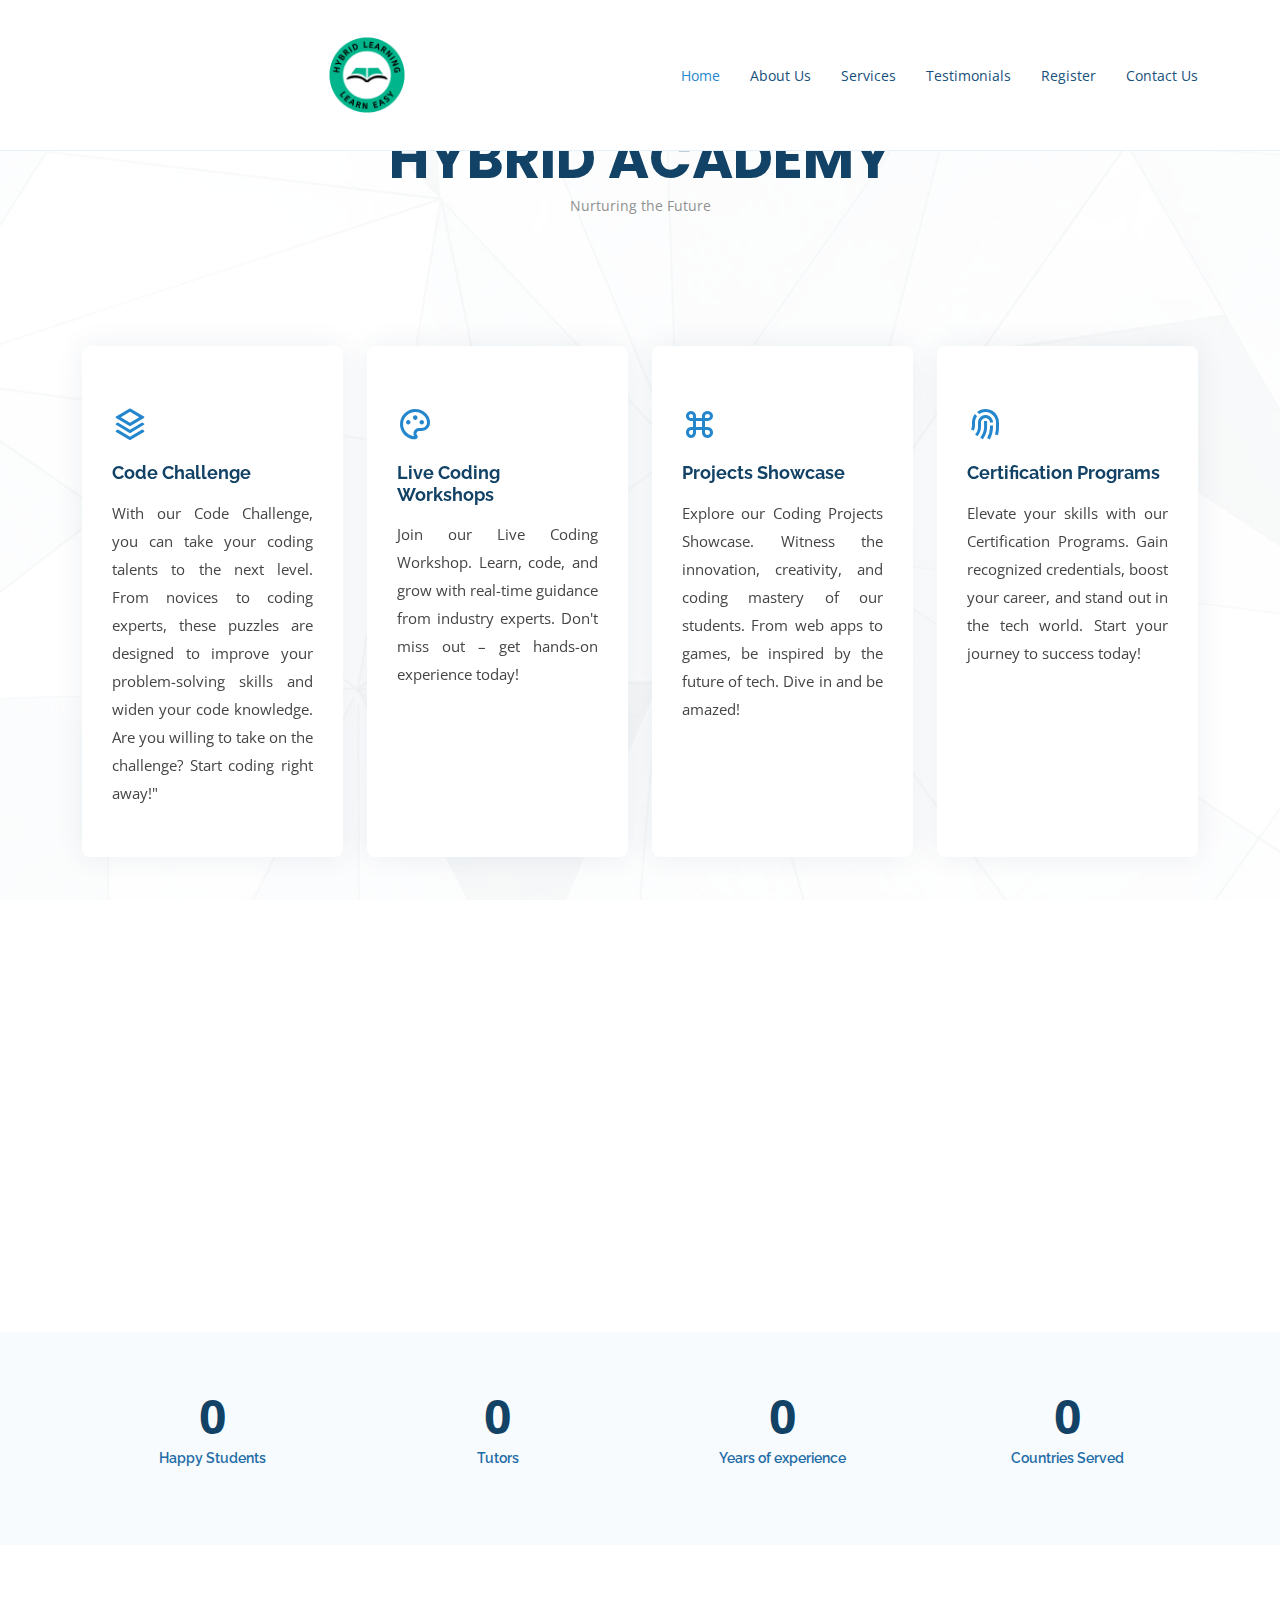
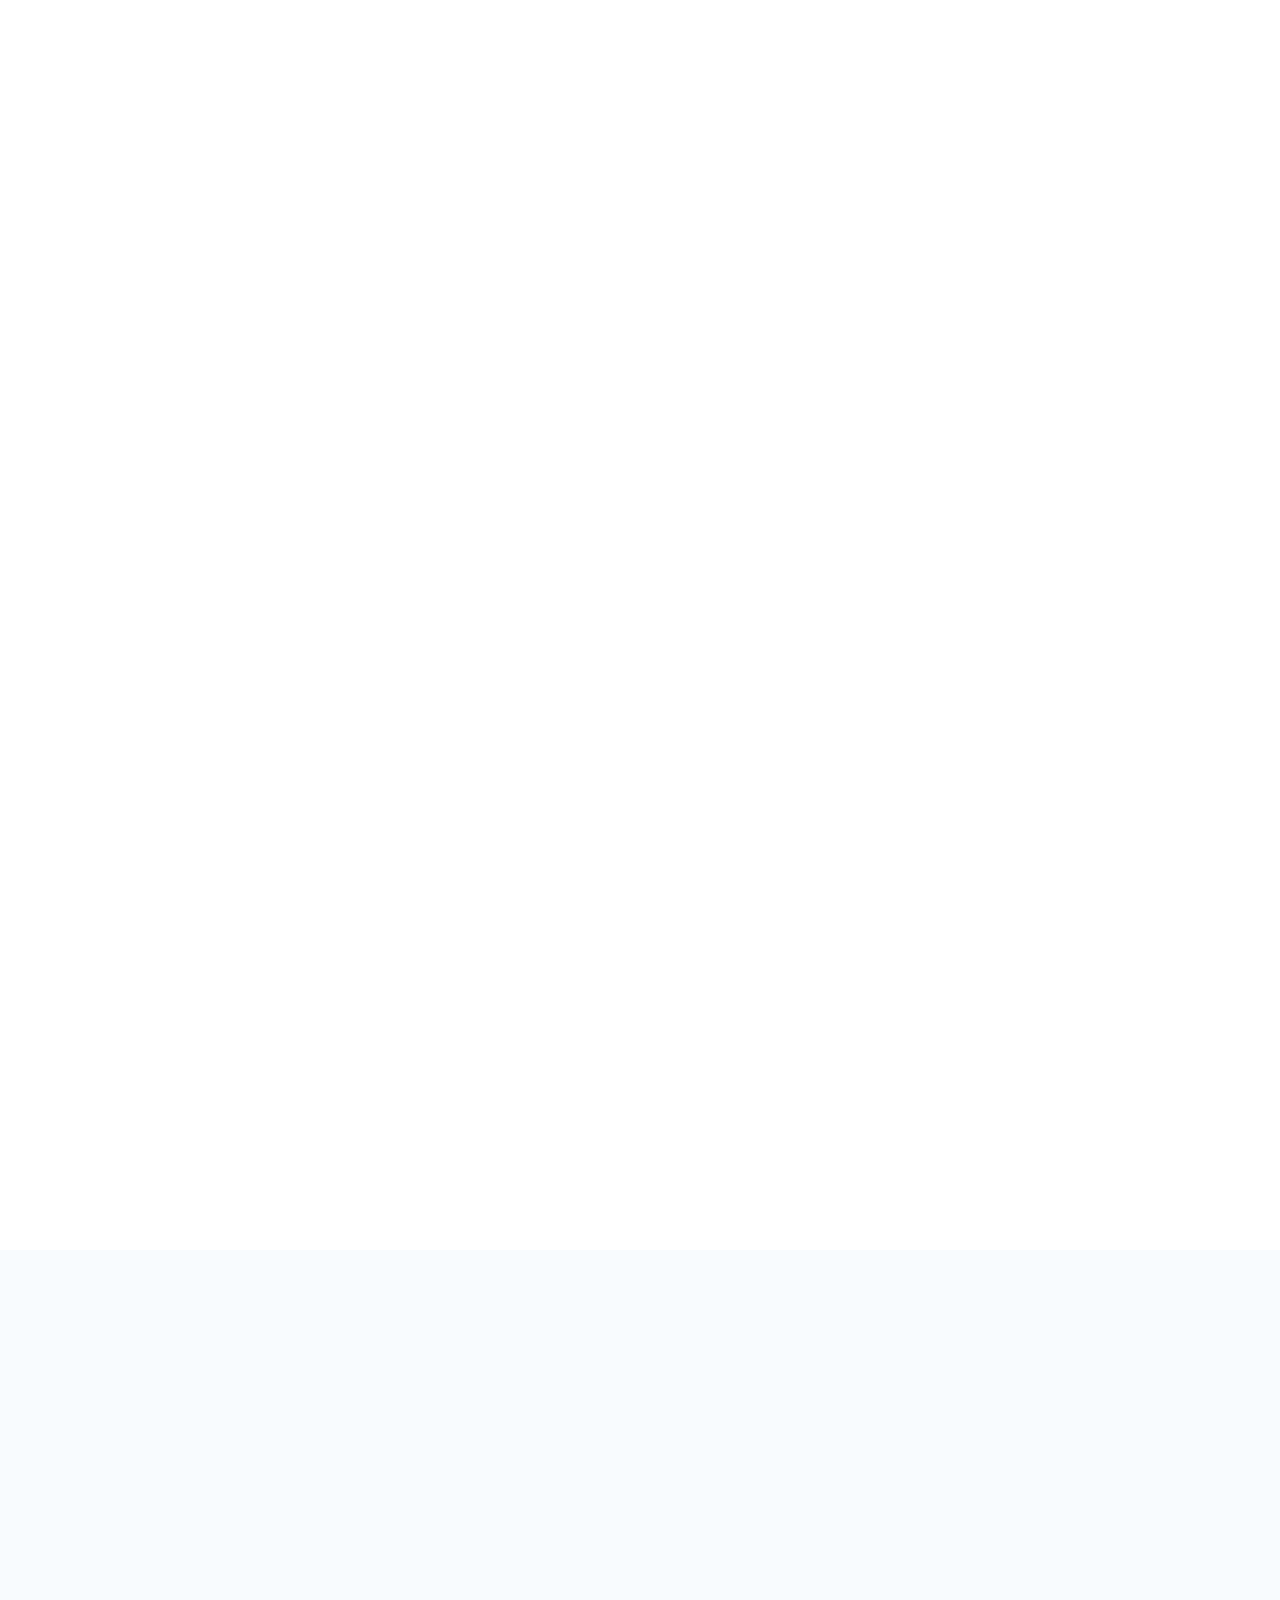
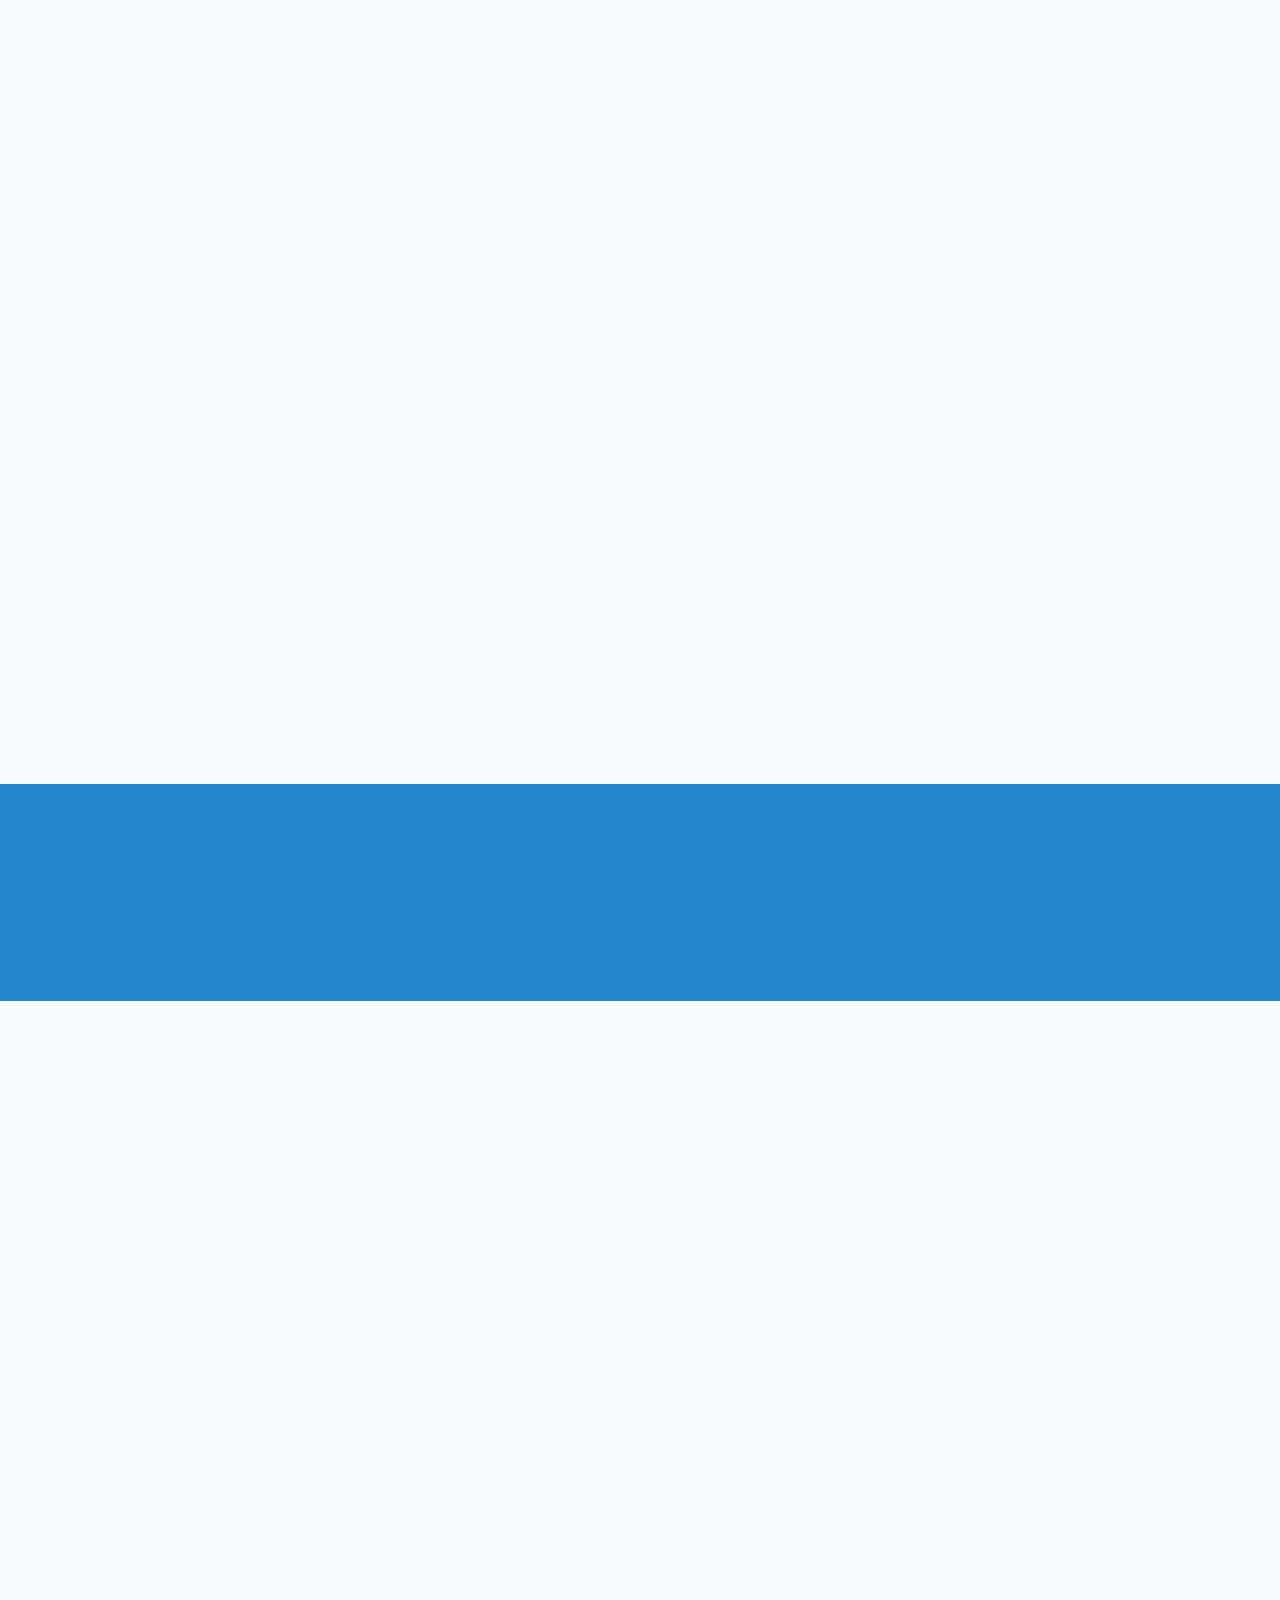
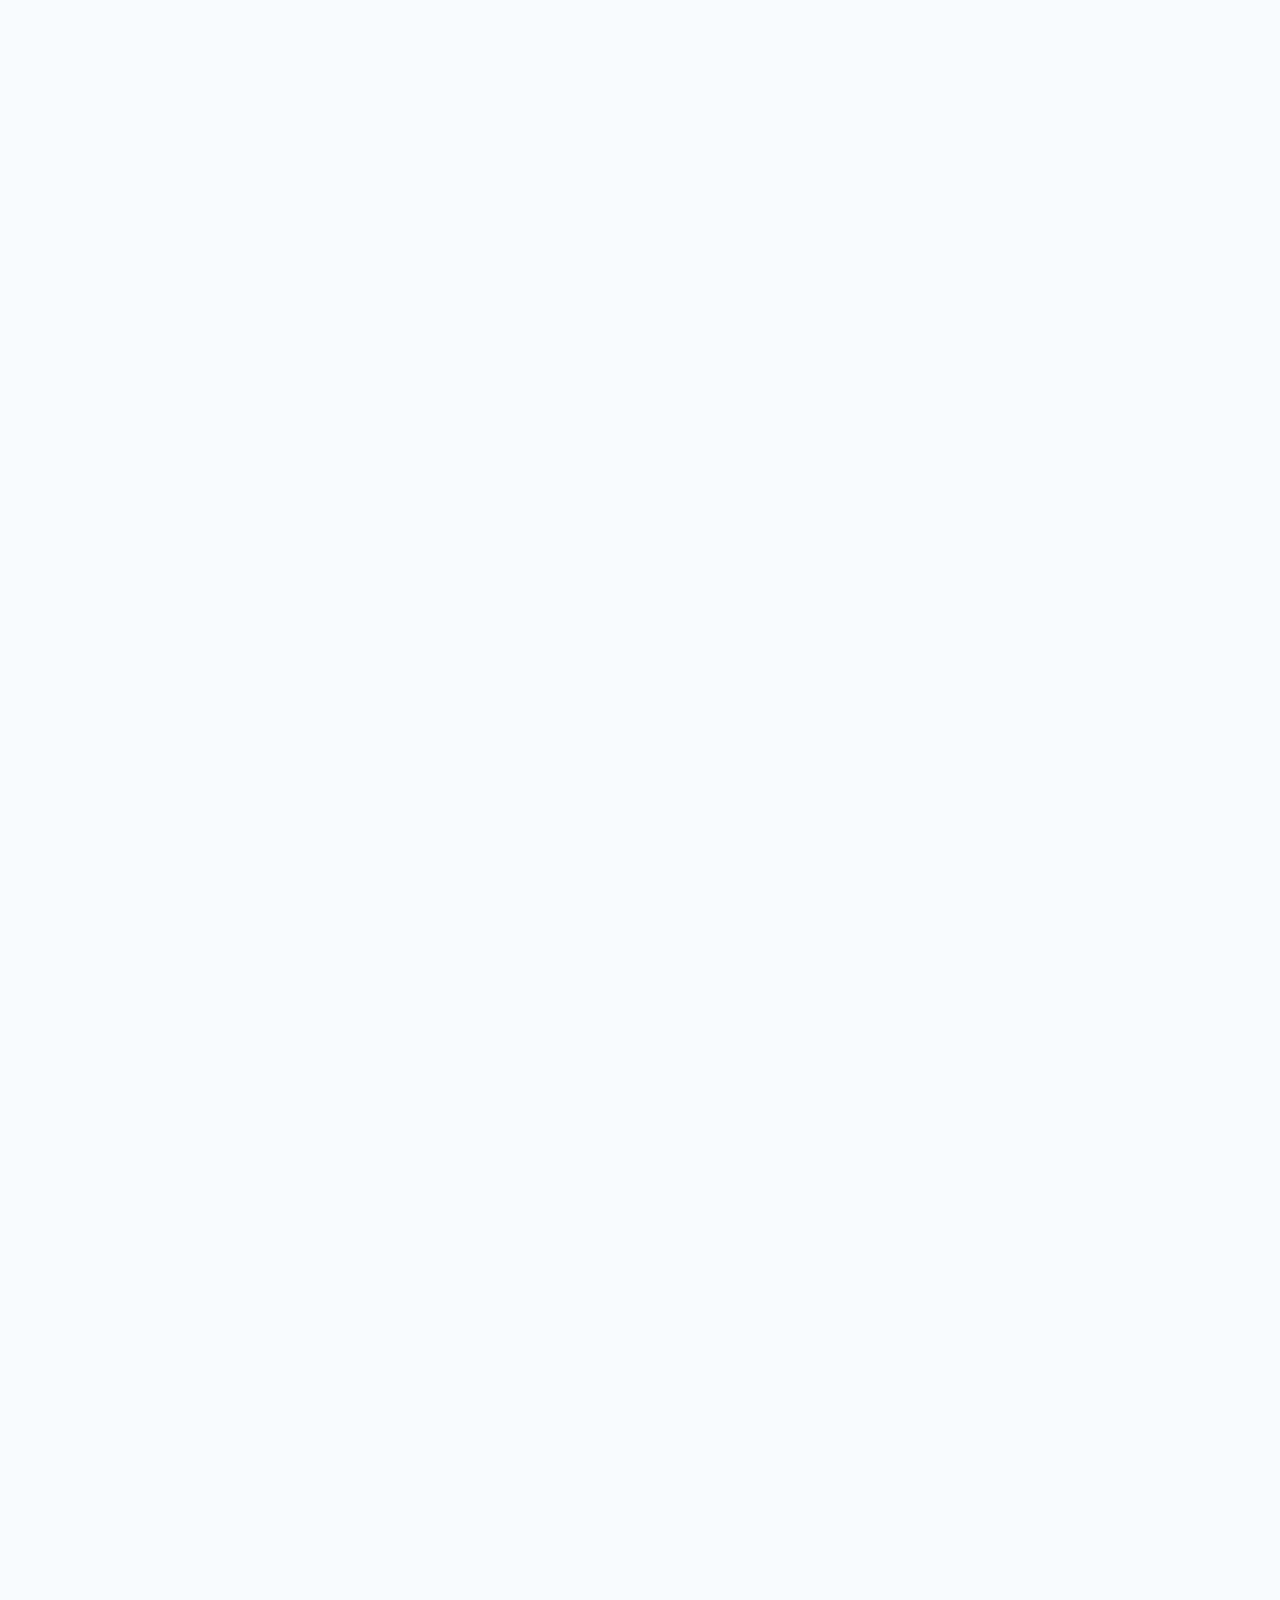
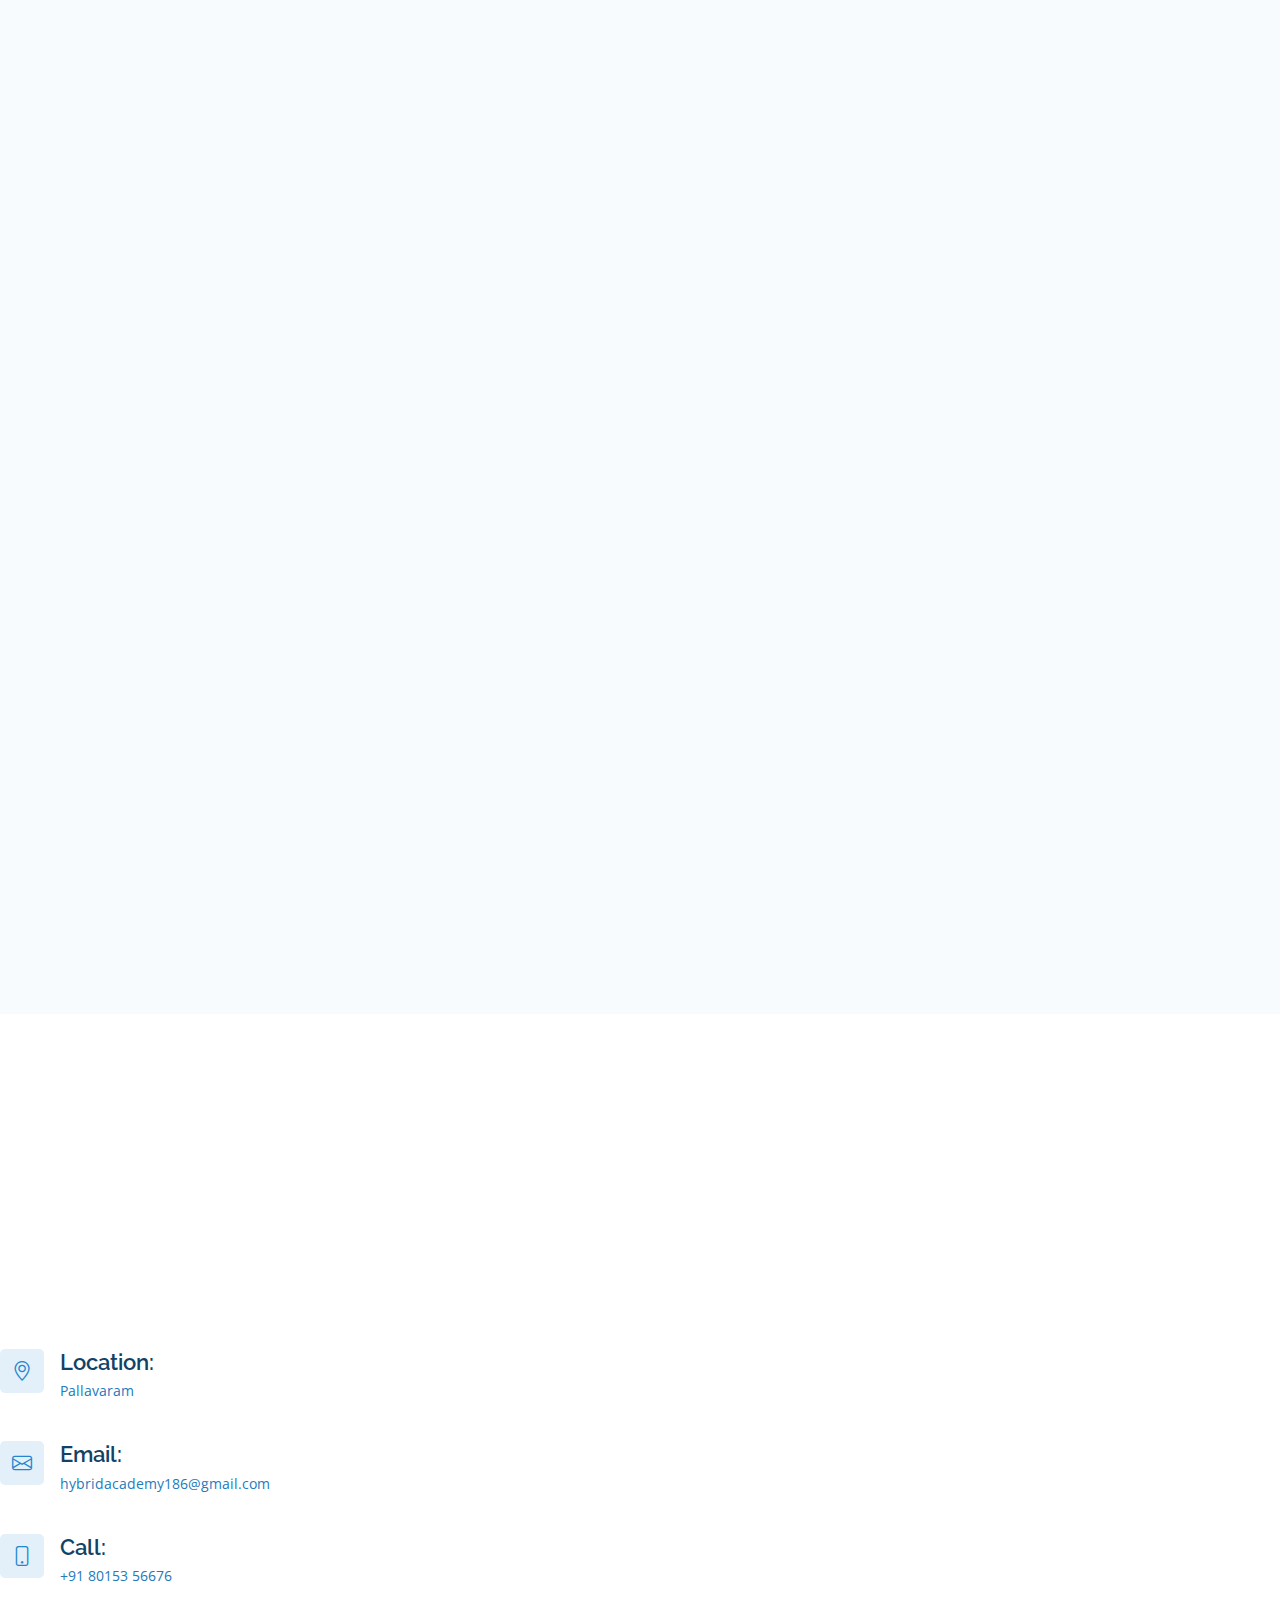
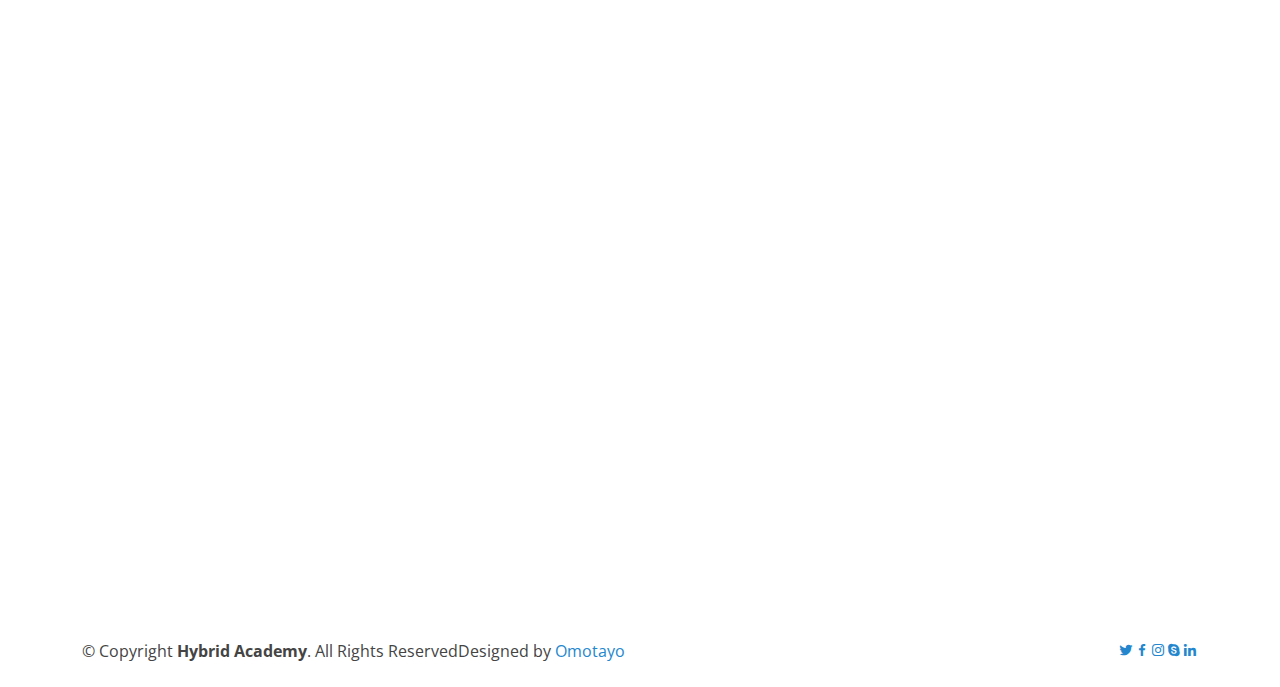
==== commit 5e6635aa: "minor update to INDEX" ====
--- a/index.html
+++ b/index.html
@@ -192,7 +192,7 @@
 
           <div class="col-lg-3 col-md-5 col-6 d-md-flex align-items-md-stretch">
             <div class="count-box">
-              <span data-purecounter-start="0" data-purecounter-end="65" data-purecounter-duration="2" class="purecounter"></span>
+              <span data-purecounter-start="0" data-purecounter-end="400" data-purecounter-duration="2" class="purecounter">+</span>
               <p>Happy Students</p>
             </div>
           </div>
@@ -206,7 +206,7 @@
 
           <div class="col-lg-3 col-md-5 col-6 d-md-flex align-items-md-stretch">
             <div class="count-box">
-              <span data-purecounter-start="0" data-purecounter-end="3" data-purecounter-duration="2" class="purecounter"></span>
+              <span data-purecounter-start="0" data-purecounter-end="4" data-purecounter-duration="2" class="purecounter"></span>
               <p>Years of experience</p>
             </div>
           </div>
